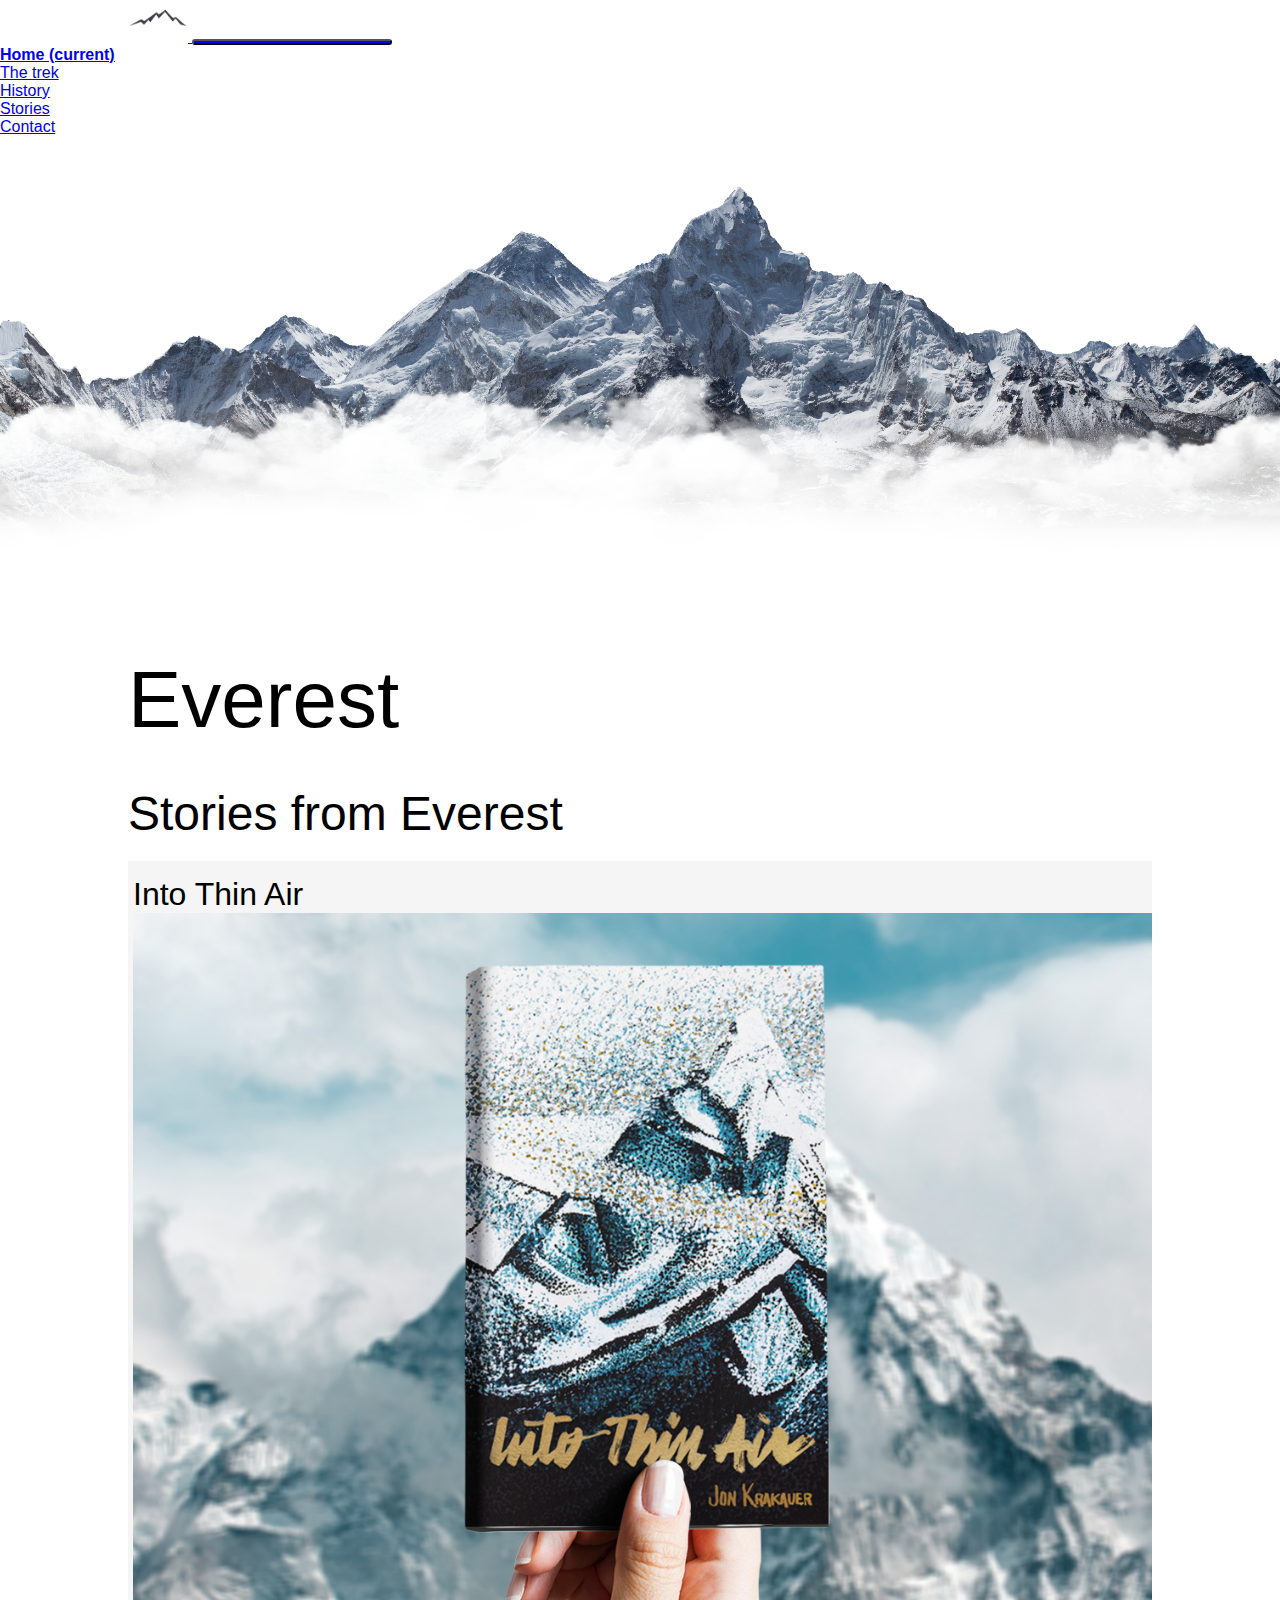
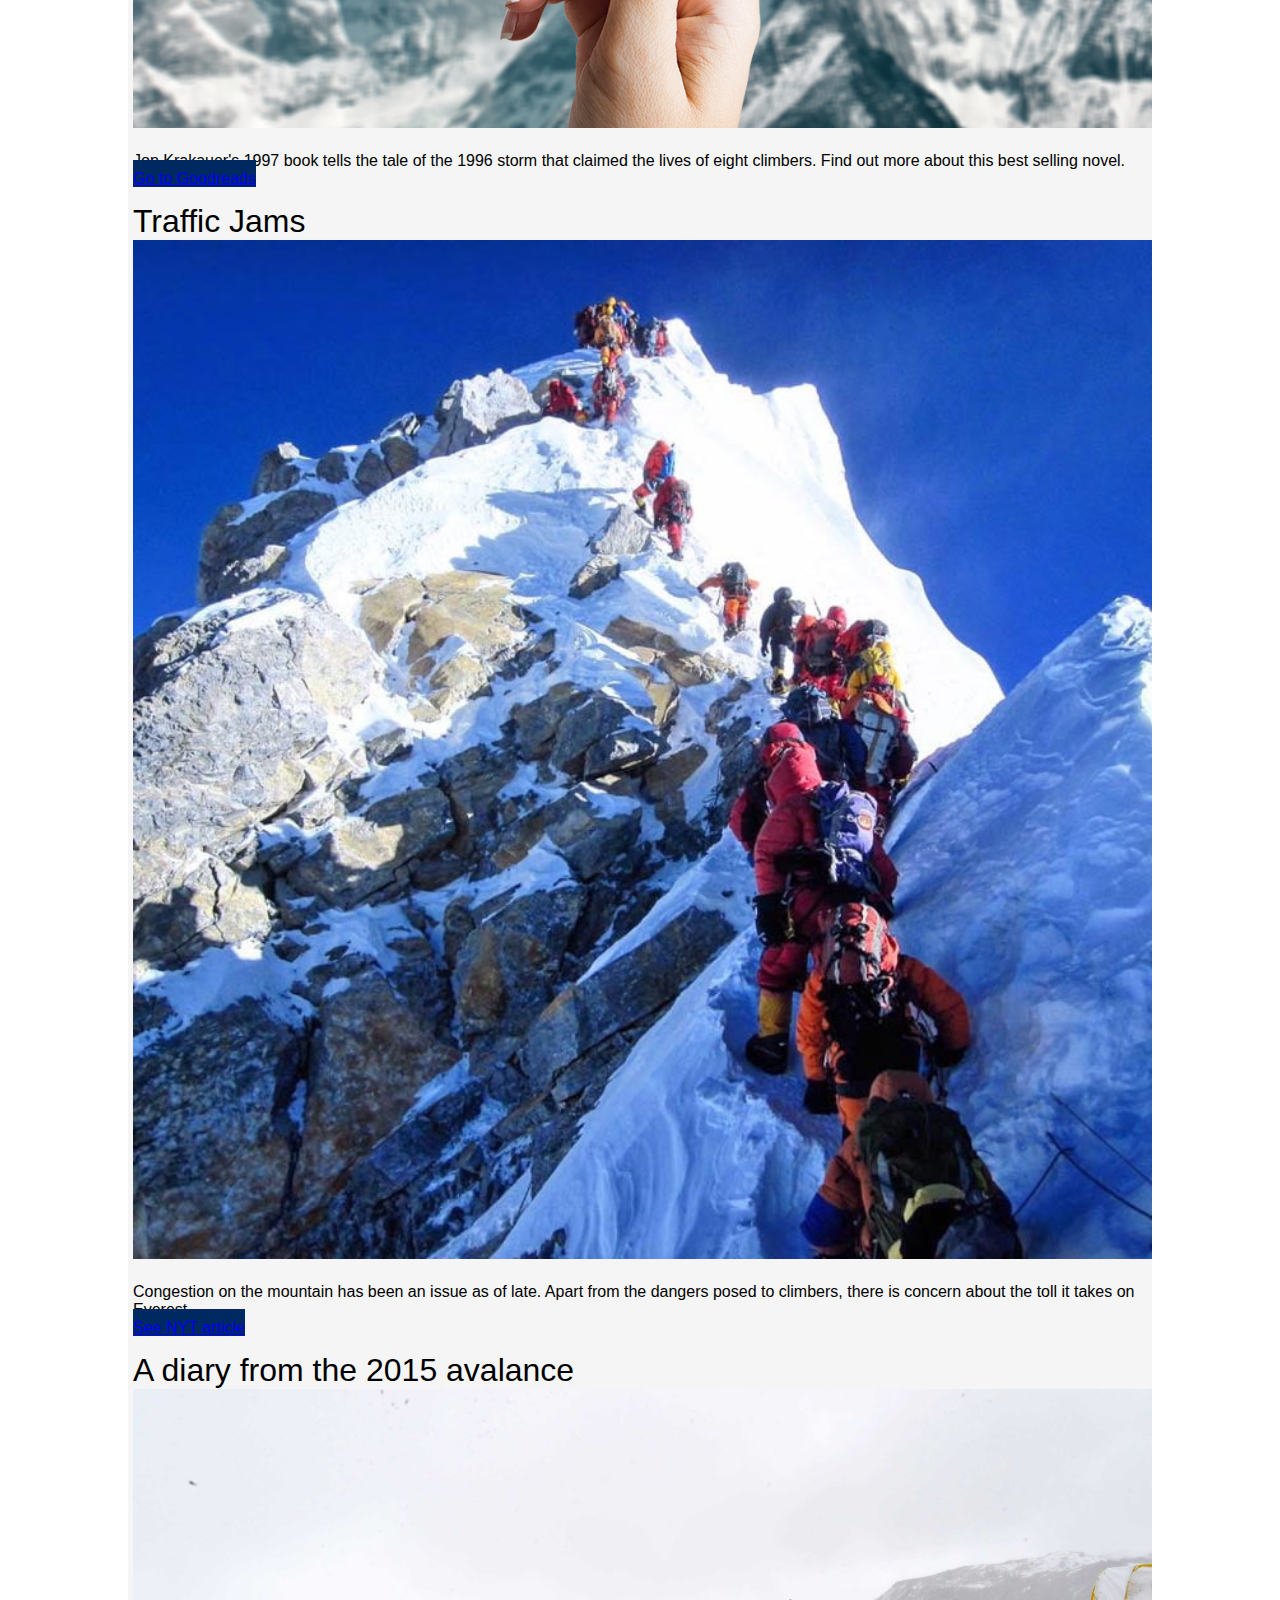
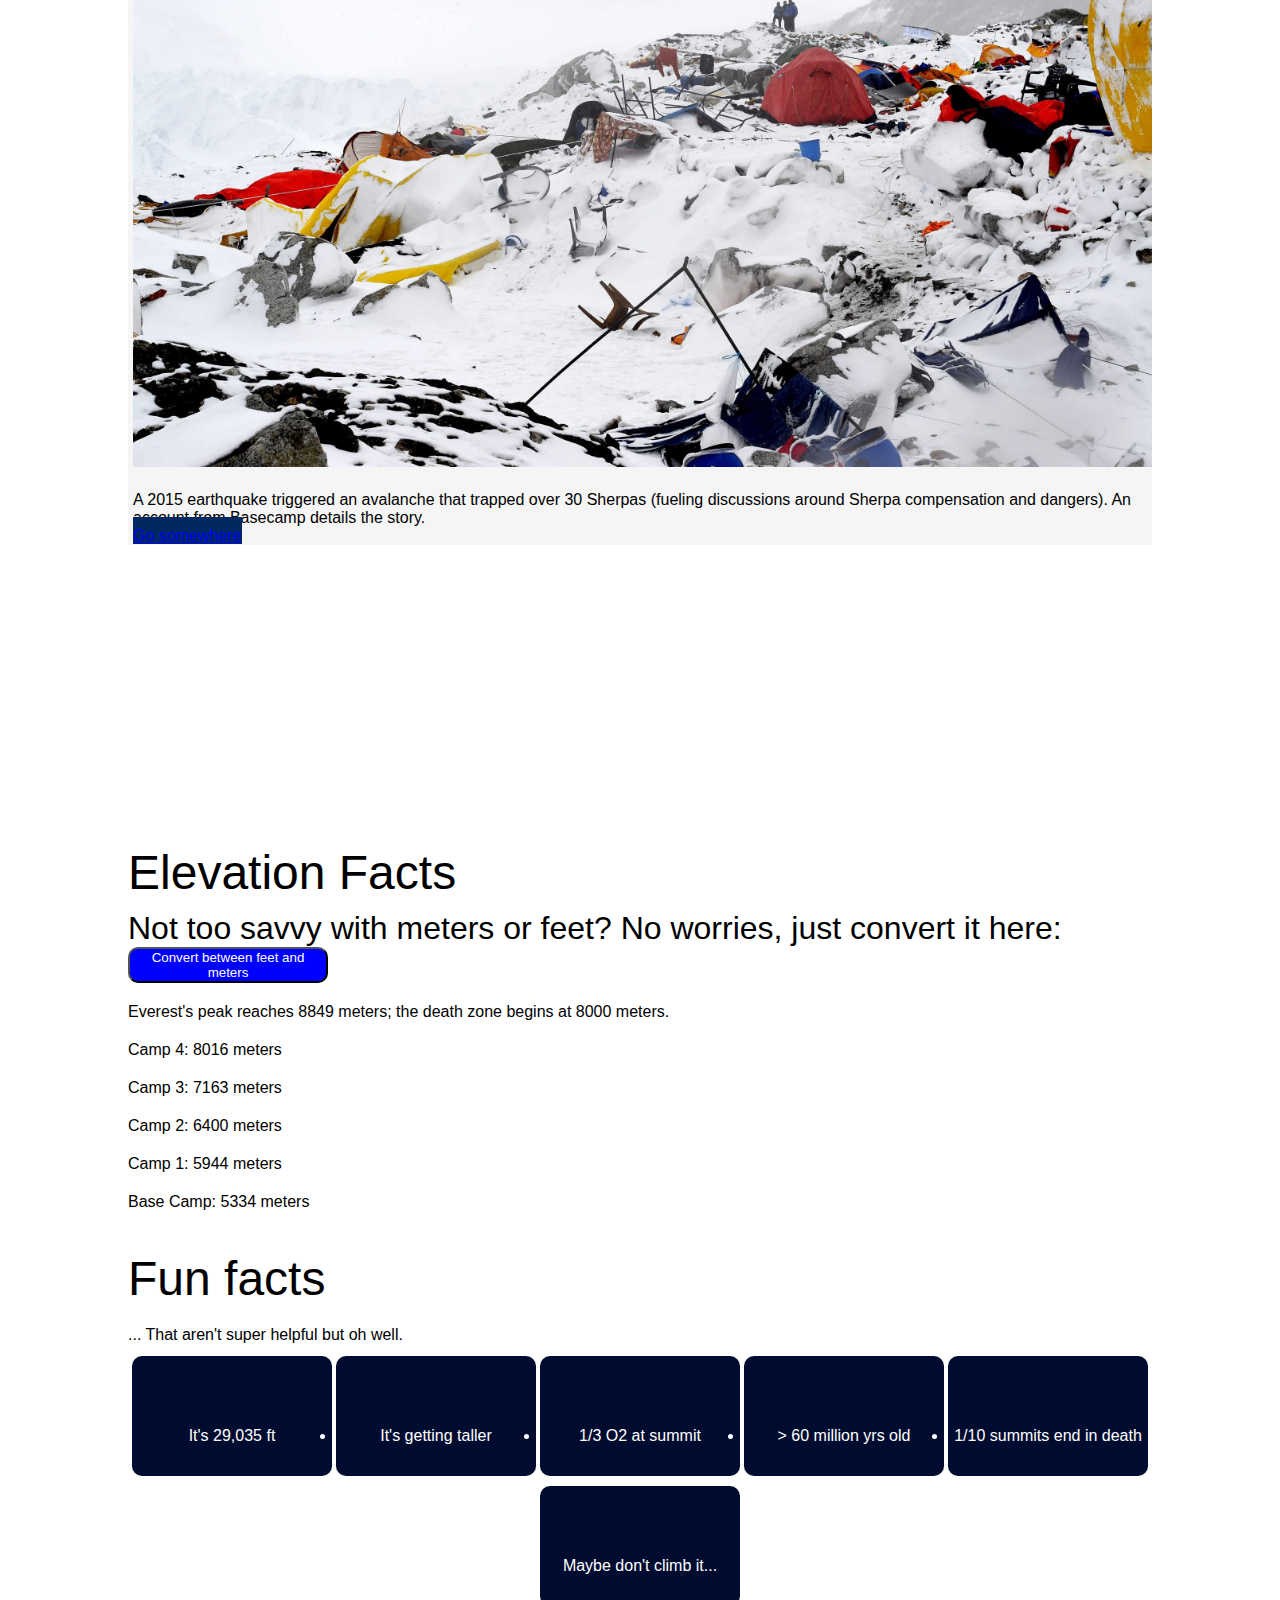
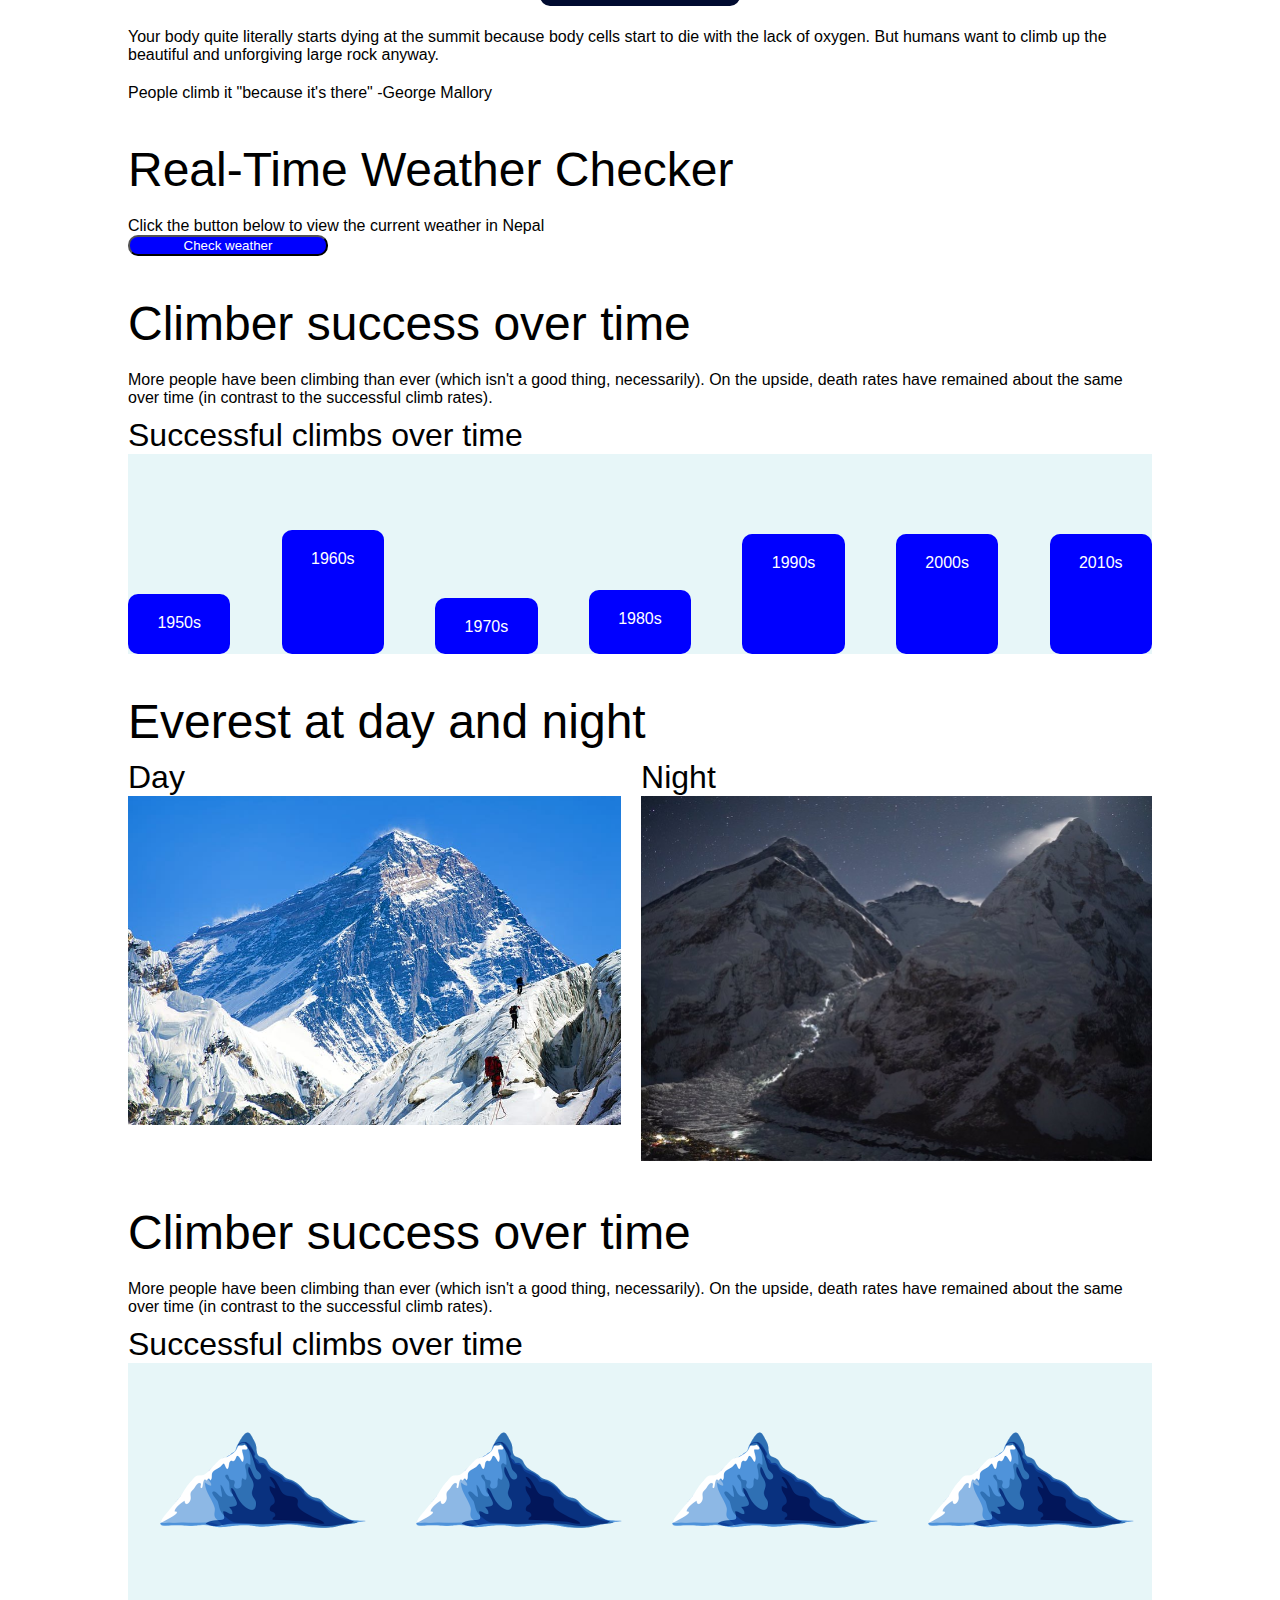
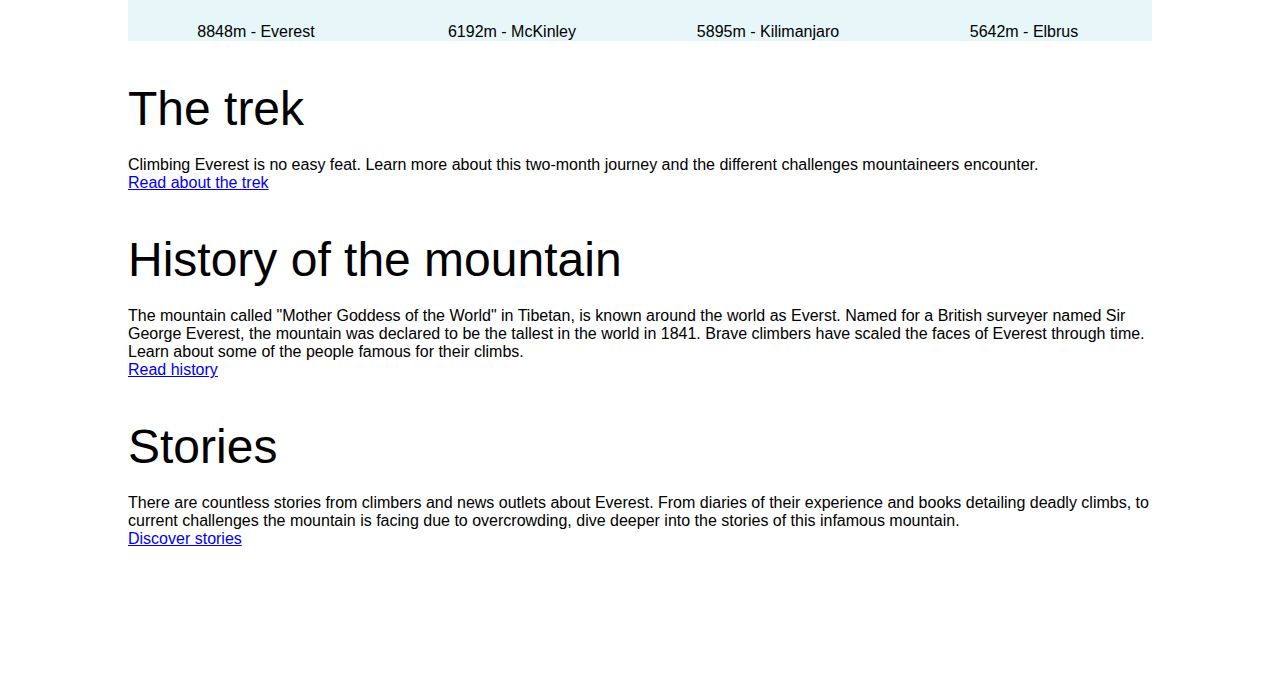
==== index.html @ 98d4ebed "grid and flex updates" ====
<!DOCTYPE html>
<html lang="en">

<head>
  <meta charset="UTF-8">
  <meta name="viewport" content="width=device-width, initial-scale=1.0">
  <link rel="icon" href="images/favicon.ico">
  <link href="https://cdn.jsdelivr.net/npm/bootstrap@5.0.0-beta2/dist/css/bootstrap.min.css" rel="stylesheet"
    integrity="sha384-BmbxuPwQa2lc/FVzBcNJ7UAyJxM6wuqIj61tLrc4wSX0szH/Ev+nYRRuWlolflfl" crossorigin="anonymous">
  <link rel="stylesheet" href="css/html5reset.css">
  <link rel="stylesheet" href="css/style.css">
  <title>Home</title>
  <!-- Global site tag (gtag.js) - Google Analytics -->
  <script async src="https://www.googletagmanager.com/gtag/js?id=G-NM94FKYGM7"></script>
  <script>
    window.dataLayer = window.dataLayer || [];
    function gtag() { dataLayer.push(arguments); }
    gtag('js', new Date());

    gtag('config', 'G-NM94FKYGM7');
  </script>
</head>

<body>
  <!-- I watched a video on using bootstrap and followed along. https://www.youtube.com/watch?v=yalxT0PEx8c -->
  <a class="skip" href="#main">Skip to Main Content</a>
  <header>
    <nav class="navbar navbar-expand-lg navbar-light bg-light">
      <a class="navbar-brand" href="index.html"> <img src="images/everest_home_link.png" alt="mountain icon" style="width: 60px;" /> </a>
      <button class="navbar-toggler" type="button" data-toggle="collapse" data-target="#navbarNav"
        aria-controls="navbarNav" aria-expanded="false" aria-label="Toggle navigation">
        <span class="navbar-toggler-icon"></span>
      </button>
      <div class="collapse navbar-collapse" id="navbarNav">
        <ul class="navbar-nav">
          <li class="nav-item active">
            <a class="nav-link" href="index.html">Home <span class="sr-only"> (current)</span></a>
          </li>
          <li class="nav-item">
            <a class="nav-link" href="trek.html">The trek</a>
          </li>
          <li class="nav-item">
            <a class="nav-link" href="history.html">History</a>
          </li>
          <li class="nav-item">
            <a class="nav-link" href="stories.html">Stories</a>
          </li>
          <li class="nav-item">
            <a class="nav-link" href="contact.html">Contact </a>
          </li>
          </li>
        </ul>
      </div>
    </nav>

    <div class="hero-wrap">
      <div class="hero">
        <div class="hero-text">
          <!-- <h1>All About Everest</h1> -->
        </div>
      </div>
    </div>
  </header>
  <main id="main">
    <h1>Everest</h1>
    <h2>Stories from Everest</h2>
    <div class="container">
      <div class="row row-cols-1 row-cols-md-2 row-cols-lg-3">
        <div class="col-sm-6">
          <div class="card">
            <div class="card-body">
              <h3 class="card-title">Into Thin Air</h3>
              <img src="images/into_thin_air.png" alt="Jon Krakauer's book held against a mountain background"
                style="width:100%; align-self: center;" />
              <p class="card-text">Jon Krakauer's 1997 book tells the tale of the 1996 storm that claimed the lives of
                eight climbers. Find out more about this best selling novel.</p>
              <a href="https://www.goodreads.com/book/show/1898.Into_Thin_Air" target="_blank"
                class="btn btn-primary">Go to Goodreads</a>
            </div>
          </div>
        </div>
        <div class="col-sm-6">
          <div class="card">
            <div class="card-body">
              <h3 class="card-title">Traffic Jams</h3>
              <img src="images/everest_traffic_jam_img.jpg" alt="a traffic jam on the summit"
                style="width:100%; align-self: center;" />
              <p class="card-text">Congestion on the mountain has been an issue as of late. Apart from the dangers posed
                to climbers, there is concern about the toll it takes on Everest.</p>
              <a href="https://www.nytimes.com/2019/09/18/sports/everest-traffic-jam-photo.html" target="_blank"
                class="btn btn-primary">See NYT article</a>
            </div>
          </div>
        </div>
        <div class="col-sm-6">
          <div class="card">
            <div class="card-body">
              <h3 class="card-title">A diary from the 2015 avalance</h3>
              <img src="images/everest-avalanche-earthquake-02.jpg" alt ="image of basecamp after the 2015 avalance" style="width: 100%; align-self: center;" />
              <p class="card-text">A 2015 earthquake triggered an avalanche that trapped over 30 Sherpas (fueling
                discussions around Sherpa compensation and dangers). An account from Basecamp details the story.</p>
              <a href="https://www.nationalgeographic.com/adventure/article/150428-everest-earthquake-base-camp-nepal-himalaya-climbing-sherpa"
                target="_blank" class="btn btn-primary">Go somewhere</a>
            </div>
          </div>
        </div>
      </div>
    </div>
    </div>
    <!-- This is where the flipcard will go -->
    <!-- figure out where to add toggle  -->
    <div id="infoContainer-facts">
      <h2>Elevation Facts</h2>
        <h3>Not too savvy with meters or feet? No worries, just convert it here: </h3>
      <button id="conversion" input type="submit" value="Submit" class="button">Convert between feet and
        meters</span>
      </button>
      <p>Everest's peak reaches <span id="elevation">8849</span> <span id="metric">meters</span>; the death zone begins
        at <span id="elevation">8000</span> <span id="metric">meters</span>.</p>
      <p>Camp 4: <span id="elevation">8016</span> <span id="metric">meters</span></p>
      <p>Camp 3: <span id="elevation">7163</span> <span id="metric">meters</span></p>
      <p>Camp 2: <span id="elevation">6400</span> <span id="metric">meters</span></p>
      <p>Camp 1: <span id="elevation">5944</span> <span id="metric">meters</span></p>
      <p>Base Camp: <span id="elevation">5334</span> <span id="metric">meters</span></p>
    </div>
    <div id="quick-facts">
      <h2>Fun facts</h2>
      <p>... That aren't super helpful but oh well.</p>
      <ul class="flex-container">
        <li class="flex-item-infos">It's 29,035 ft</li>
        <li class="flex-item-infos">It's getting taller</li>
        <li class="flex-item-infos">1/3 O2 at summit</li>
        <li class="flex-item-infos">> 60 million yrs old</li>
        <li class="flex-item-infos">1/10 summits end in death</li>
        <li class="flex-item-infos">Maybe don't climb it...</li>
      </ul>
      <p>Your body quite literally starts dying at the summit because body cells start to die with the lack of oxygen. But humans want to climb up the beautiful and unforgiving large rock anyway.</p>
      <p>People climb it "because it's there" -George Mallory </p>
    </div>
    <div id="infoContainer">
      <h2>Real-Time Weather Checker</h2>
      <p>Click the button below to view the current weather in Nepal</p>
      <div class="input">
        <button id="weather" input type="submit" value="Submit" class="button">Check weather</button>
      </div>

      <div class="display">
        <p class="desc"></p>
        <p class="temp"></p>

      </div>
      <script src="app.js">
      </script>
    </div>
    <div id="infoContainer">
      <h2>Climber success over time</h2>
      <p>More people have been climbing than ever (which isn't a good thing, necessarily). On the upside, death rates
        have remained about the same over time (in contrast to the successful climb rates).</p>
      <h3>Successful climbs over time</h3>
      <div class="graph-container">
        <div class="item-1">
          <p>1950s</p>
        </div>
        <div class="item-2">
          <p>1960s</p>
        </div>
        <div class="item-3">
          <p>1970s</p>
        </div>
        <div class="item-4">
          <p>1980s</p>
        </div>
        <div class="item-5">
          <p>1990s</p>
        </div>
        <div class="item-5">
          <p>2000s</p>
        </div>
        <div class="item-5">
          <p>2010s</p>
        </div>
      </div>
    </div>
    <h2>Everest at day and night</h2>
    <div class="day-night-grid-container">
      <div class="day-image">
        <h3>Day</h3>
        <img src="images/everest-at-day.jpg" alt="mount everest during the day"> </div>
        <div class="night-image">
          <h3>Night</h3>
          <img src="images/everest_at_night.jpg" alt="mount everest at night"> </div>
    </div>
    <div id="infoContainer">
      <h2>Climber success over time</h2>
      <p>More people have been climbing than ever (which isn't a good thing, necessarily). On the upside, death rates
        have remained about the same over time (in contrast to the successful climb rates).</p>
      <h3>Successful climbs over time</h3>
      <div class="graph-container-mountains">
        <div class="everest">
          <img id="everest-height" src="images/mountain-comparison.png" alt="everest comparison image">
          <p>8848m - Everest</p>
        </div>
        <div class="mcKinley">
          <img id="mcKinley-height" src="images/mountain-comparison.png" alt="mcKinley comparison image">
          <p>6192m - McKinley</p>
        </div>
        <div class="kilimanjaro">
          <img id="kilimanjaro-height" src="images/mountain-comparison.png" alt="kilimanjaro comparison image">
          <p>5895m - Kilimanjaro</p>
        </div>
        <div class="elbrus">
          <img id="elbrus-height" src="images/mountain-comparison.png" alt="elbrus comparison image">
          <p>5642m - Elbrus</p>
        </div>
      </div>
    </div>
    <div id="infoContainer">
      <h2>The trek</h2>
      <p>Climbing Everest is no easy feat. Learn more about this two-month journey and the different challenges
        mountaineers encounter. </p>
      <a href="trek.html" class="btn btn-dark btn-lg active" role="button" aria-pressed="true">Read about the trek</a>
      <h2>History of the mountain</h2>
      <p>The mountain called "Mother Goddess of the World" in Tibetan, is known around the world as Everst. Named for a
        British surveyer named Sir George Everest, the mountain was declared to be the tallest in the world in 1841.
        Brave climbers have scaled the faces of Everest through time. Learn about some of the people famous for their
        climbs.</p>
      <a href="history.html" class="btn btn-dark btn-lg active" role="button" aria-pressed="true">Read history</a>
      <h2>Stories</h2>
      <p>There are countless stories from climbers and news outlets about Everest. From diaries of their experience and
        books detailing deadly climbs, to current challenges the mountain is facing due to overcrowding, dive deeper
        into the stories of this infamous mountain.</p>
      <a href="stories.html" class="btn btn-dark btn-lg active" role="button" aria-pressed="true">Discover stories</a>
    </div>
  </main>
  <footer class="navbar static-bottom navbar-dark bg-dark">
    <p>Kelci Henson-Forslund 539 &copy; 2020</p>
  </footer>
  <script src="https://code.jquery.com/jquery-3.2.1.slim.min.js"
    integrity="sha384-KJ3o2DKtIkvYIK3UENzmM7KCkRr/rE9/Qpg6aAZGJwFDMVNA/GpGFF93hXpG5KkN"
    crossorigin="anonymous"></script>
  <script src="https://cdnjs.cloudflare.com/ajax/libs/popper.js/1.12.9/umd/popper.min.js"
    integrity="sha384-ApNbgh9B+Y1QKtv3Rn7W3mgPxhU9K/ScQsAP7hUibX39j7fakFPskvXusvfa0b4Q"
    crossorigin="anonymous"></script>
  <script src="https://maxcdn.bootstrapcdn.com/bootstrap/4.0.0/js/bootstrap.min.js"
    integrity="sha384-JZR6Spejh4U02d8jOt6vLEHfe/JQGiRRSQQxSfFWpi1MquVdAyjUar5+76PVCmYl"
    crossorigin="anonymous"></script>
</body>

</html>
---- css/style.css ----
* {
    box-sizing: border-box;
}
html, body {
    font-family: sans-serif;
}
html {
    scroll-behavior: smooth;
}

.display {
    text-align: center;
}

img {
    max-width: 100%;
}

.day-night-grid-container {
    display: grid;
    grid-template-columns: 1fr 1fr;
    grid-gap: 10px;
  }

  .day-image {
    grid-column: 1/2;

}

.night-image {
    grid-column: 2/3;

}

iframe {
    margin-top: 30px;
}

#infoContainer-facts {
    margin-top: 300px;
}

#infoContainerSm-facts {
    margin-top: 300px;
}
.skip {
    left: 50%;
    position: absolute;
    transform: translateY(-110%);
}

.container{
    margin-top: 20px;
}

.skip:focus {
    transform: translateY(0%);
}

body {
    margin: 0;
    font-family: "Nunito," Roboto;
    font-size: 1rem;
    line-height: normal;
    text-align: left;
}
/* .hero-wrap{
    background-color: #000;
} */
nav .active{
    text-decoration: underline;
    font-weight: bold;
    color: black;
}


.flex-container {
    display: flex;
    justify-content: space-around;
    flex-flow: row wrap;
    padding: 2px;
    margin: 0px;
  }
  
  .flex-item-infos {
    background: #000B30;
    padding: 5px;
    width: 200px;
    height: 120px;
    margin-top: 10px;
    line-height: 150px;
    color: white;
    border-radius: 10px;
    font-size: 1em;
    text-align: center;
  }

.navbar-brand{
    margin-left: 10%;
}

.navbar p, footer p  {
    margin-left: 10%;
}
.container-fluid {
    margin-left: 10%;
}

.hero {
    background-image: 
        /* linear-gradient(rgba(0, 0, 0, 0.5), rgba(0, 0, 0, 0.5)), */
        url("../images/everest_png_background.png");   /* Photo credit: Theodor Lundqvist */
    height: 400px;
    background-position: center;
    background-repeat: no-repeat;
    background-size: cover;
    position: relative;
    /* opacity: 0.6; */
    /* filter: grayscale(1); */
    filter: contrast(1);
    margin-top: 50px;
    margin-bottom: -60px;
}

.heroTrek {
    background-image: 
        /* linear-gradient(rgba(0, 0, 0, 0.5), rgba(0, 0, 0, 0.5)), */
        url("../images/everest_trek_page.jpg");   /* Photo credit: Theodor Lundqvist */
    height: 400px;
    background-position: center;
    background-repeat: no-repeat;
    background-size: cover;
    position: relative;
    /* opacity: 0.6; */
    /* filter: grayscale(1); */
    filter: contrast(1);
    margin-top: 0px;
    margin-bottom: -60px;
}
.heroHistory {
    background-image: 
        /* linear-gradient(rgba(0, 0, 0, 0.5), rgba(0, 0, 0, 0.5)), */
        url("../images/hero_timeline.jpg");   
    height: 500px;
    background-attachment: fixed;
    background-position: center;
    background-repeat: no-repeat;
    background-size: cover;
    /* opacity: 0.6; */
    /* filter: grayscale(1); */
    filter: contrast(1);
    margin-top: 0px;
    margin-bottom: -60px;
}

.heroContact {
    background-image: 
        /* linear-gradient(rgba(0, 0, 0, 0.5), rgba(0, 0, 0, 0.5)), */
        url("../images/contact_page_everest.jpg");   
    height: 300px;
    background-position: center;
    background-repeat: no-repeat;
    background-size: cover;
    position: relative;
    /* opacity: 0.6; */
    /* filter: grayscale(1); */
    filter: contrast(1);
    margin-top: 50px;
    margin-bottom: -60px;
}

.heroStories {
    background-image: 
        /* linear-gradient(rgba(0, 0, 0, 0.5), rgba(0, 0, 0, 0.5)), */
        url("../images/traffic_jam.jpg");   
    height: 400px;
    background-position: center;
    background-repeat: no-repeat;
    background-size: cover;
    position: relative;
    /* opacity: 0.6; */
    /* filter: grayscale(1); */
    filter: contrast(1);
    margin-top: 0px;
    margin-bottom: -60px;
}
.column img {
    width: 200px;
    height: 200px;
}
.btn-primary{
    background-color: #002962;
    margin-top: 20px;
    padding-top: 10px;
}
.btn {
    margin-top: 30px;
}

p {
    margin-top: 20px;
}

.hero-text {
    justify-self: left;
    top: 70%;
    color: black;
}
.hero h1 {
    font-size: 5rem;
    opacity: 1.0;
    /* text-shadow: 2px 2px #000; */
}

h1{
    font-size: 5em;
    font-weight: 300;
    margin-bottom: 30px;
}

h2{
    font-size: 3em;
    font-weight:300;
    margin-top: 40px;

}

h3 {
    font-size: 2em;
    font-weight: 150;
    margin-top: 10px;
}

.graph-container h3 {
    margin-top: 60px;
}

.card {
    background-color: whitesmoke;
    padding-left: 5px;
    padding-top: 5px;
}

main {
    margin: 10%;
}
footer {
    position: fixed;
    color: white;
    margin-top: 30px;
}
/* 
.row {
    display: flex;
    flex-wrap: wrap;
    padding: 10px;
}


.column {
    flex: 20%;
    max-width: 25%;
} */

.column img {
    vertical-align: auto;
    width:100%;
}


.timeline:before {
    content: '';
    position:absolute;
    height:100%;
    left:50%;
    width:2px;
    top:100px;
    background:grey;
    z-index:1;
  }
 
.timeline:before {
    content: '';
    position:absolute;
    height:100%;
    left:50%;
    width:2px;
    top:100px;
    background:grey;
    z-index:1;
  }
  .timeline{
    position:relative;
    margin: 50px auto;
    width:1000px;
    padding:50px 0;
  }
  
  .timeline-img{
    width:400px;
}
  .timeline ul li{
    list-style:none;
    box-sizing:border-box; 
    line-height:normal;
    position:relative;
    width:50%;
    padding: 40px 70px;
  }
  
  .timeline ul li .timeline-item h2{
    color:black;
  }
  
  .timeline{
    width:100%;
  }
  .timeline:before{
    left:10px;
  }
  .timeline ul li:nth-child(odd),
  .timeline ul li:nth-child(even){
    width:100%;
    text-align:left;
    padding-left:20px; 
  }

  form {
      display: grid;
      grid-template-rows: 1fr 1fr 1fr;
      margin-top: 50px;
  }

  input {
      padding:10px;
      border: 2px solid grey;
      border-radius: 10px;

  }
  label {
      font-size: 30px;
  }
  button {
    border-radius: 10px;
    background-color: blue;
    color: white;
  }

  button:hover {
    background-color: darkblue;
  }
  
.flipcard {
    display: none;
}

.parallax {
    background-image: url("../images/everest_img_1.jpg");
    background-repeat: no-repeat;
    background-attachment: fixed;
    height: 500px;
    background-size: cover;
    width: 100%;
}


/* different screen size whatnot is below */

@media screen and (min-width: 760px){

.timeline-item{
    width: 50%;
}
.timeline:before {
    content: '';
    position:absolute;
    height:100%;
    left:50%;
    width:2px;
    top:100px;
    background:grey;
    z-index:1;
  }
 
.timeline:before {
    content: '';
    position:absolute;
    height:100%;
    left:50%;
    width:2px;
    top:100px;
    background:grey;
    z-index:1;
  }

  .timeline{
    position:relative;
    margin: 50px auto;
    padding:50px 0;
  }

  .day-night-grid-container {
    display: grid;
    grid-template-columns: auto ;
    grid-gap: 20px;
  }

  .day-image {
      grid-column: 1/2
  }


  
  .timeline ul li{
    list-style:none;
    box-sizing:border-box; 
    line-height:normal;
    position:relative;
    width:50%;
    padding: 40px 70px;
  }
  
  .timeline ul li .timeline-item h2{
    color:black;
  }
  
  .timeline ul li:nth-child(odd){
    left: 0;
    text-align:left;
    clear:both; 
  }
  
  .timeline ul li:nth-child(even){
    left: 50%;
    text-align:left;
    clear:both;
  }


  .timeline-img {
      width:400px;
  }

      form {
        display: grid;
        grid-template-columns: 1fr 3fr 1fr;
        font-size: 20px;
        gap: 5px;
        /* grid-template-columns: 1fr auto; */
    }
    label {
        grid-column: 1/2;
    }

    input{
        grid-column: 2/3;
    }
    button {
        grid-column: 3/4;
        width: 200px;
    }

    .flipcard {
        display: none;
    }



.graph-container {
    display: flex;
    height: 200px;
    justify-content: space-between;
    align-items: flex-end;
    color: white;
    text-align: center;
    background-color: #e7f6f8;
}

.item, .item-1 , .item-3 , .item-2 , .item-4, .item-5 {
    background-color: blue;
    border-radius: 10px;
    width: 10%;
}

.graph-container-mountains {
    display: flex;
    /* height: 500px; */
    justify-content: space-between;
    align-items: flex-end;
    text-align: center;
    background-color: #e7f6f8;
}

/* .everest, .mcKinley, .kilimanjaro , .elbrus  {
    width: 200px;
} */

.everest p, .mcKinley p, .kilimanjaro p, .elbrus p {
    margin: 0px;
    color: black;
}

#everest-height {height: 22%;}
#mcKinley-height{height: 67%;}
#kilimanjaro-height{height: 66%;}
#elbrus-height{height: 65%;}


/* CLIMBS - multiplied by 2 becuase too small otherwise */
.item-1 {height: 30%;}
.item-2 {height: 62%;}
.item-3 {height: 28%;}
.item-4 {height: 32%;}
.item-5 {height: 60%;}
.item-6 {height: 90%;}
.item-7 {height: 130%;}


@media screen and (min-width: 800px) {
    .flip-card {
        background-color: transparent;
        width: 300px;
        height: 300px;
        perspective: 1000px;
      }
      
      .flip-card-inner {
        position: relative;
        width: 100%;
        height: 100%;
        text-align: center;
        transition: transform 0.8s;
        transform-style: preserve-3d;
        box-shadow: 0 10px 10px 0 rgba(0,0,0,0.2);
      }
      
      .flip-card:hover .flip-card-inner {
        transform: rotateY(180deg);
      }
       
      /* need active and need focus w/ n */
      .flip-card:hover .flip-card-inner,
      .flip-card:focus-within .flip-card-inner,
      .flip-card:active .flip-card-inner,
      .flip-card:focus .flip-card-inner  {
        transform: rotateY(180deg);
      }
    
      
      
      .flip-card-front, .flip-card-back {
        position: absolute;
        width: 100%;
        height: 100%;
        -webkit-backface-visibility: hidden;
        backface-visibility: hidden;
      }
      
      .flip-card-back {
        background-color: white;
        color: black;
        transform: rotateY(180deg);
      }
    #animation {
        width: 300px;
        height: 300px;
        background-repeat: no-repeat;
        background-image: url("../images/email_page.jpg");
        position: realative;
        animation-name: shape;
        animation-duration: 5s;
    }
    @keyframes shape {
        from {opacity:0;}
        to {opacity:1;}
    }
}

 
 /* animation testing ends here */
@media print {
    body {
        background-image: none;
    }
    .gallery {
        display: none;
    }
}

/* @media (max-width: 600px) {
    everything's responsive here between bootstrap and the flex items 
} */

@media (prefers-reduced-motion: reduce) {
    html {
        scroll-behavior: auto;
    }
    .flip-card:hover .flip-card-inner {
            display: none;
        }          
    .skip a{
        -webkit-transition: none; 
        transition: none;       
       }
      header{
        background-attachment: initial;
      }
    #animation {
        animation: none;
    }
    }
}
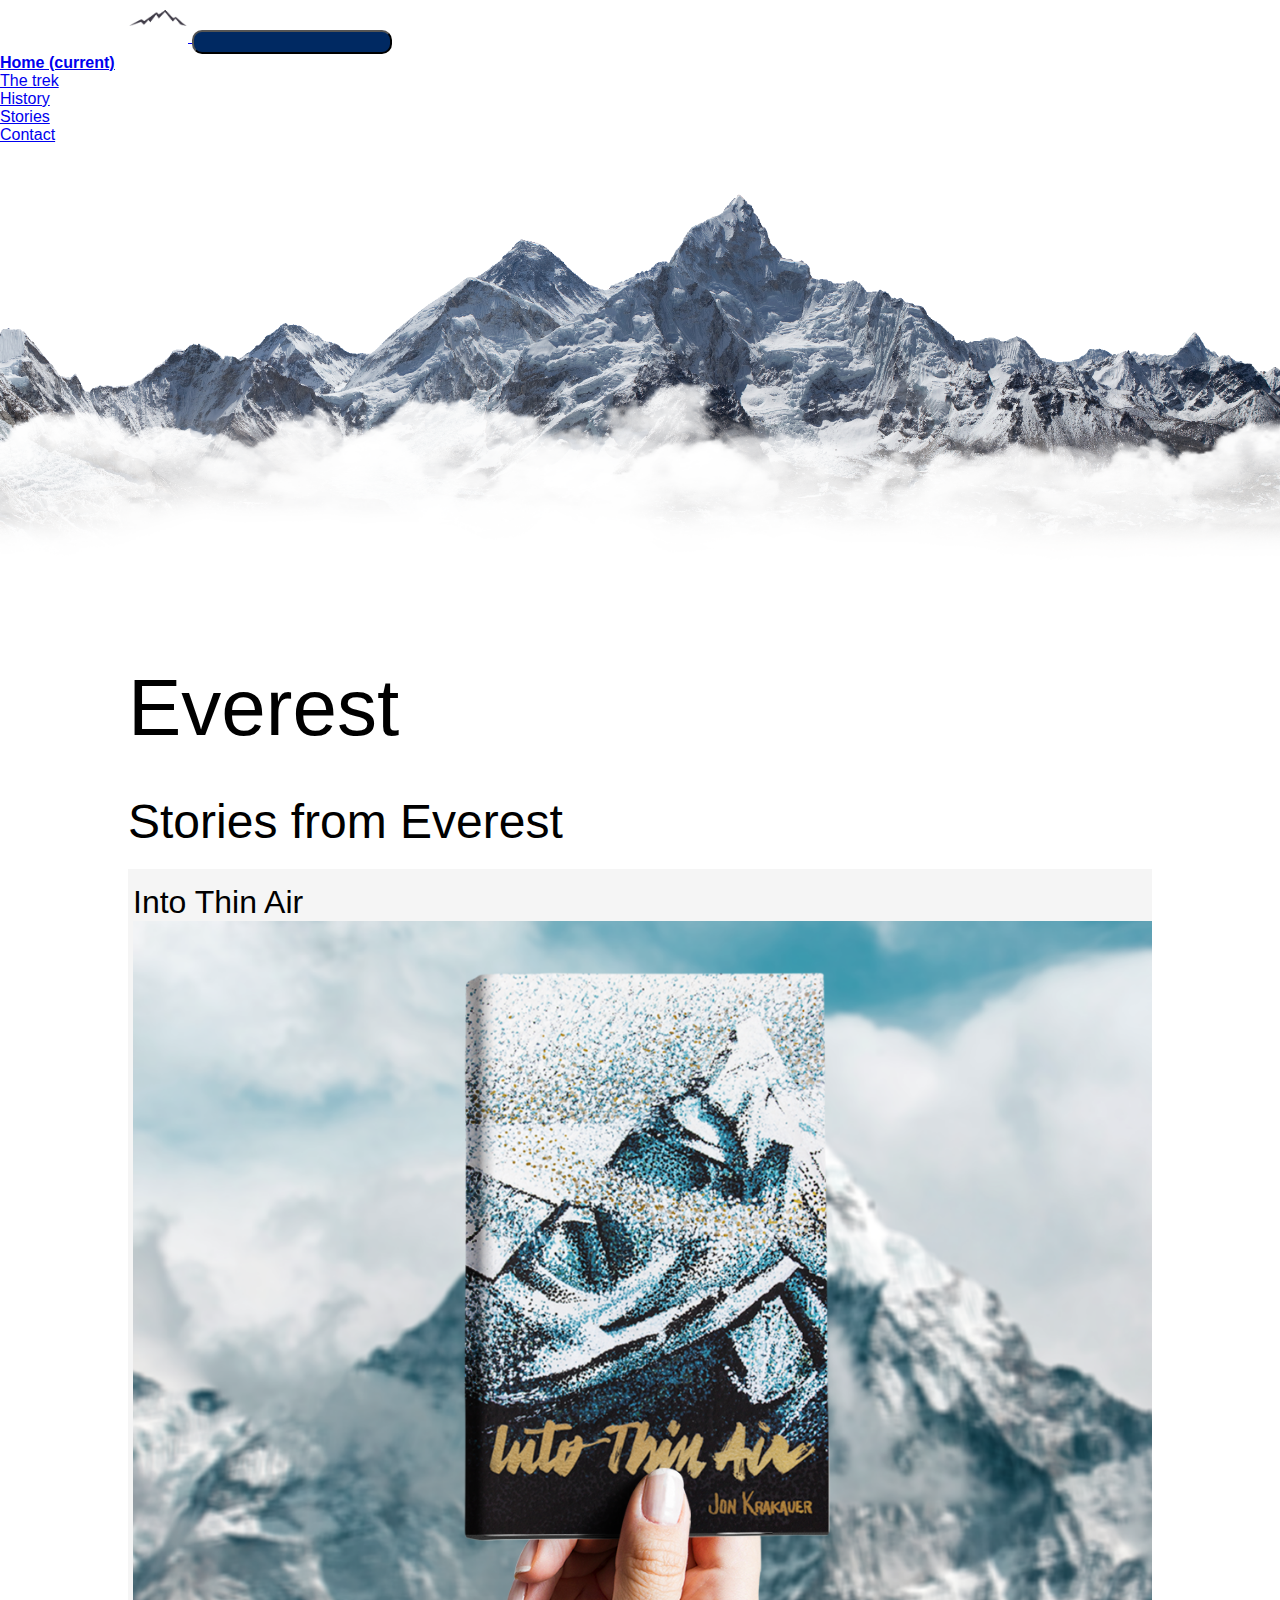
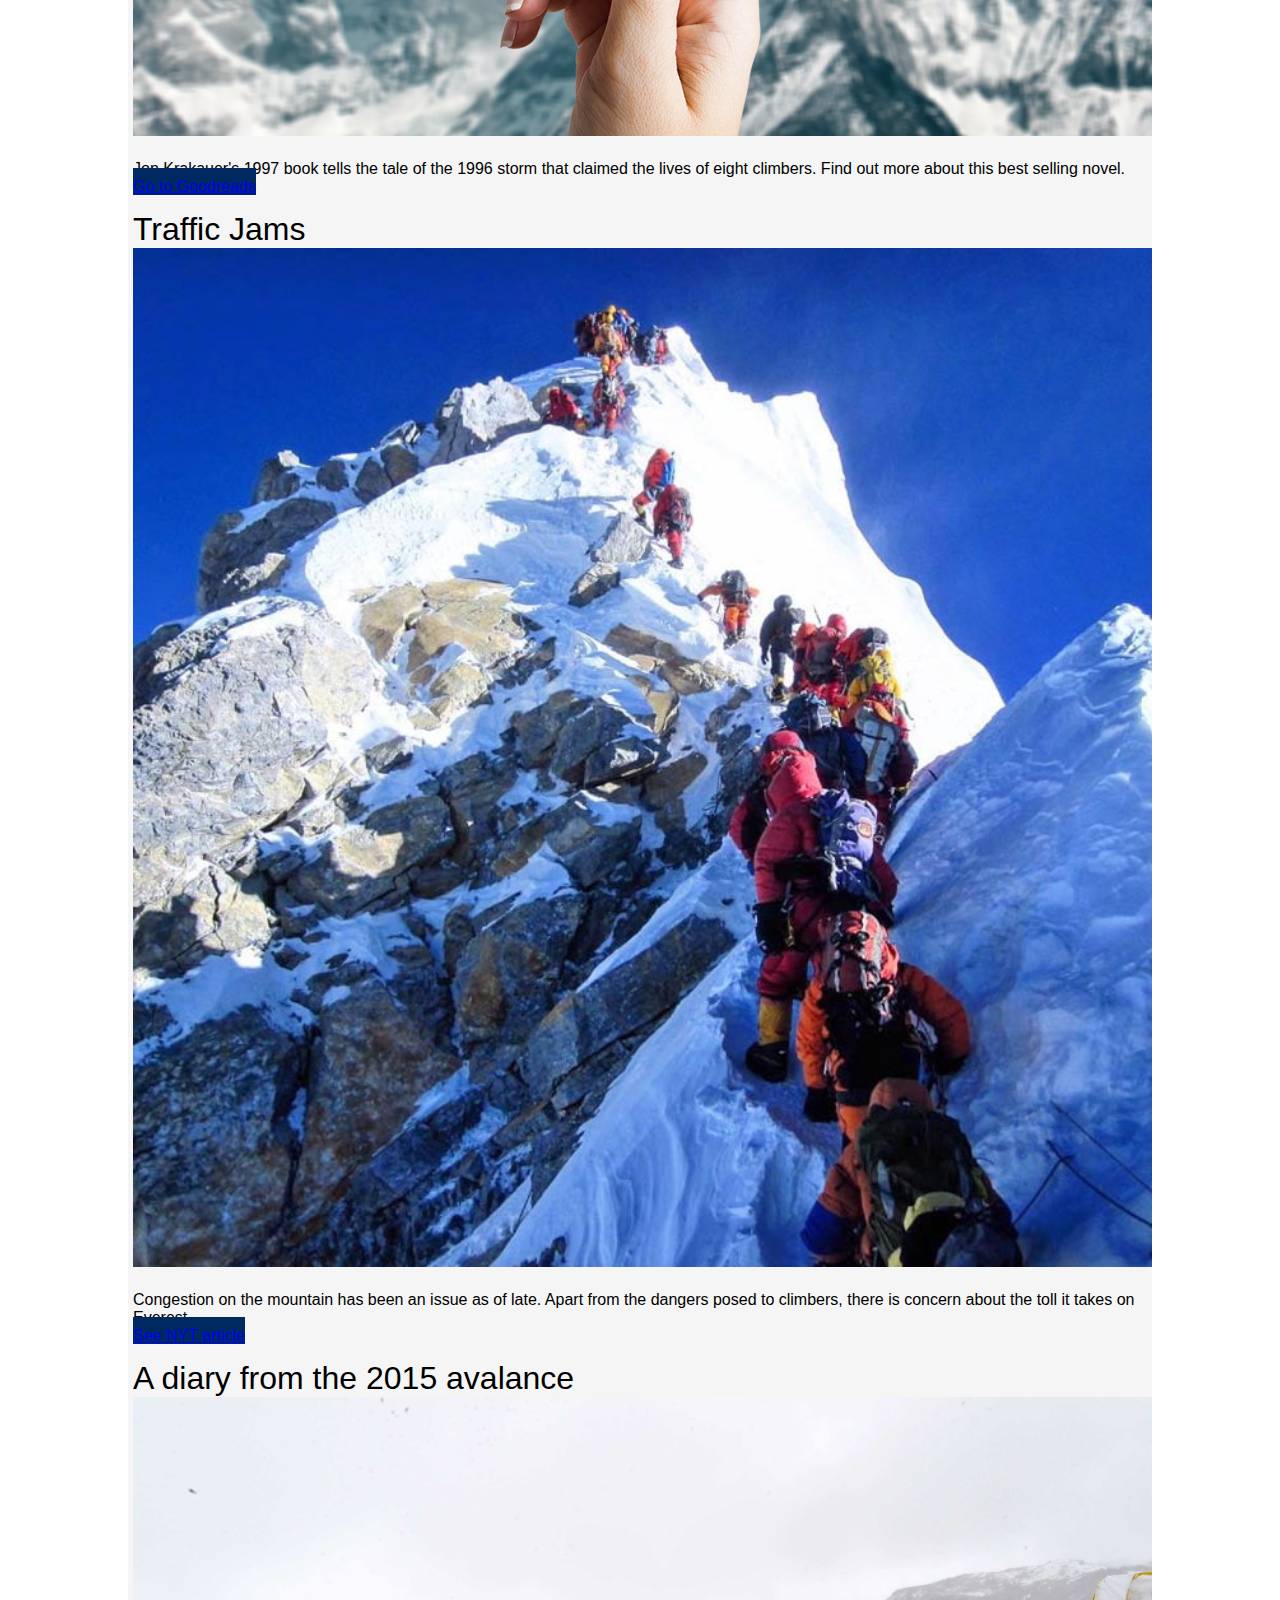
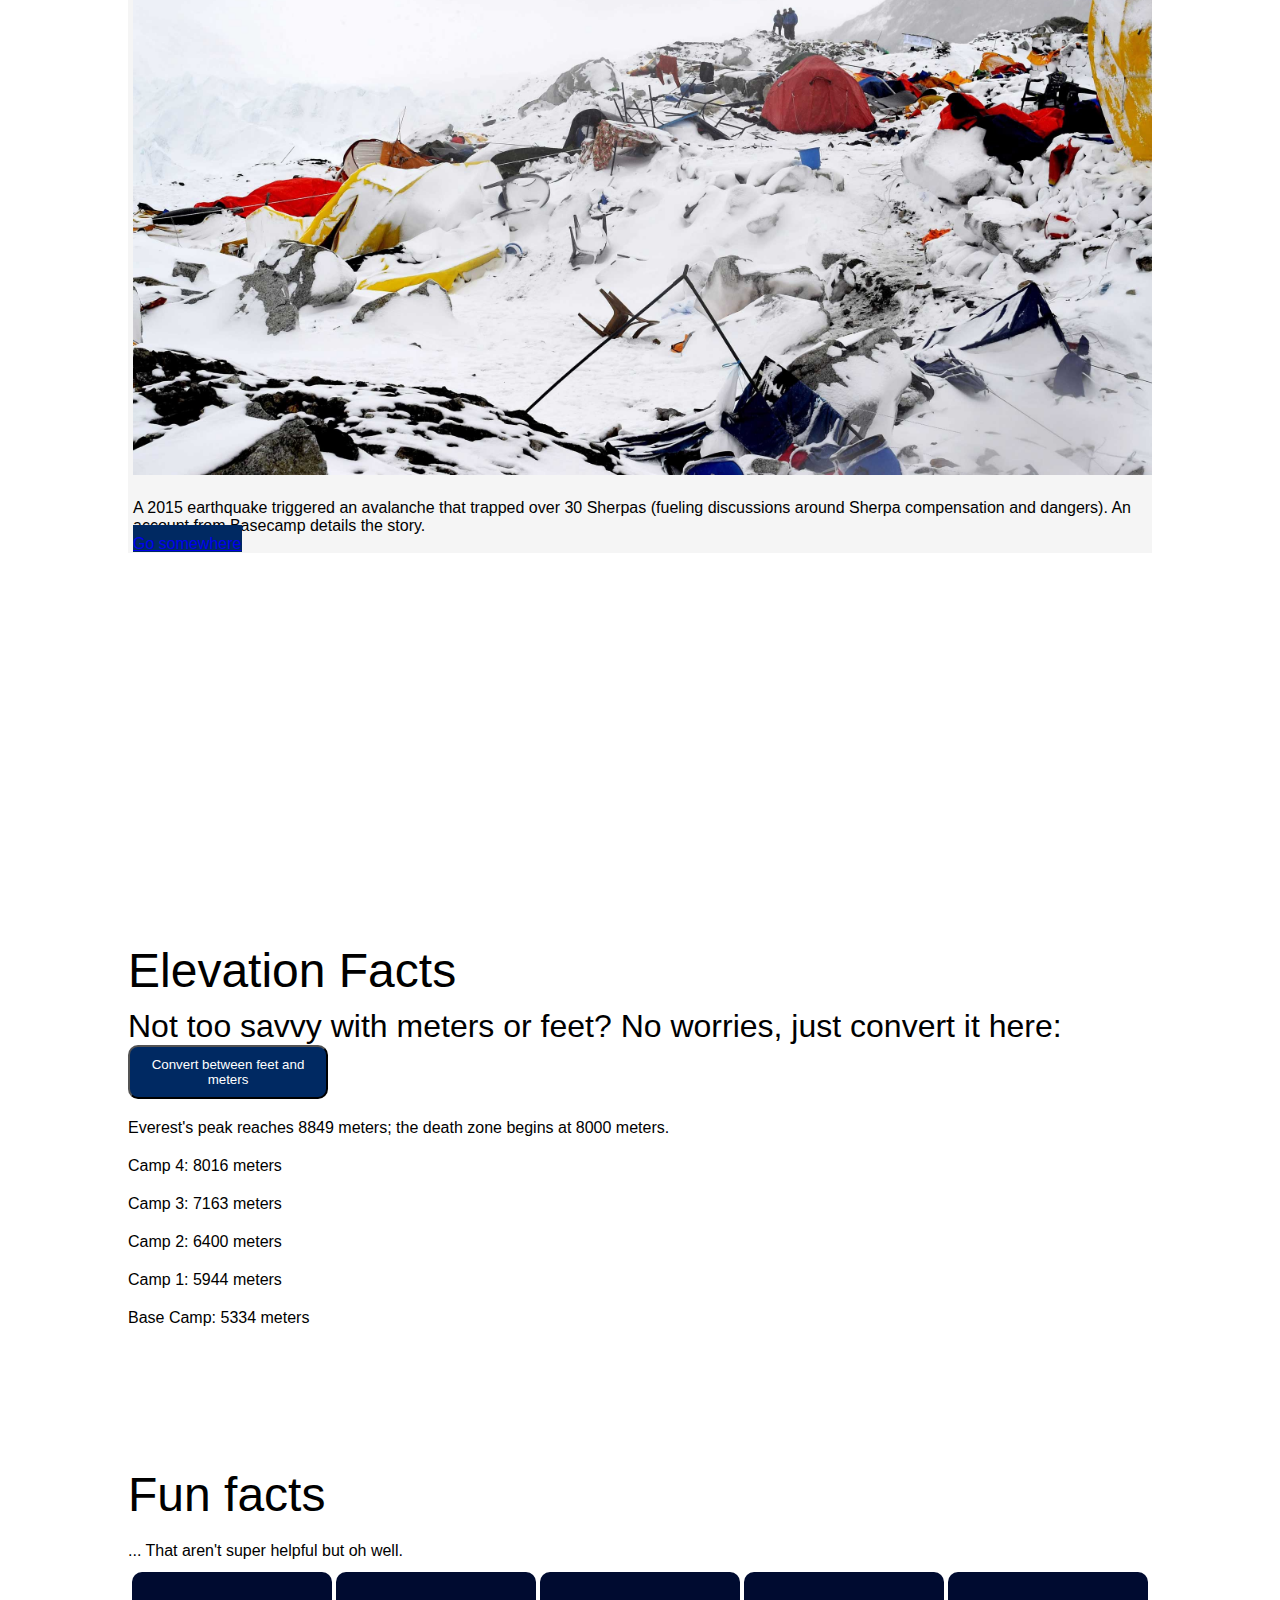
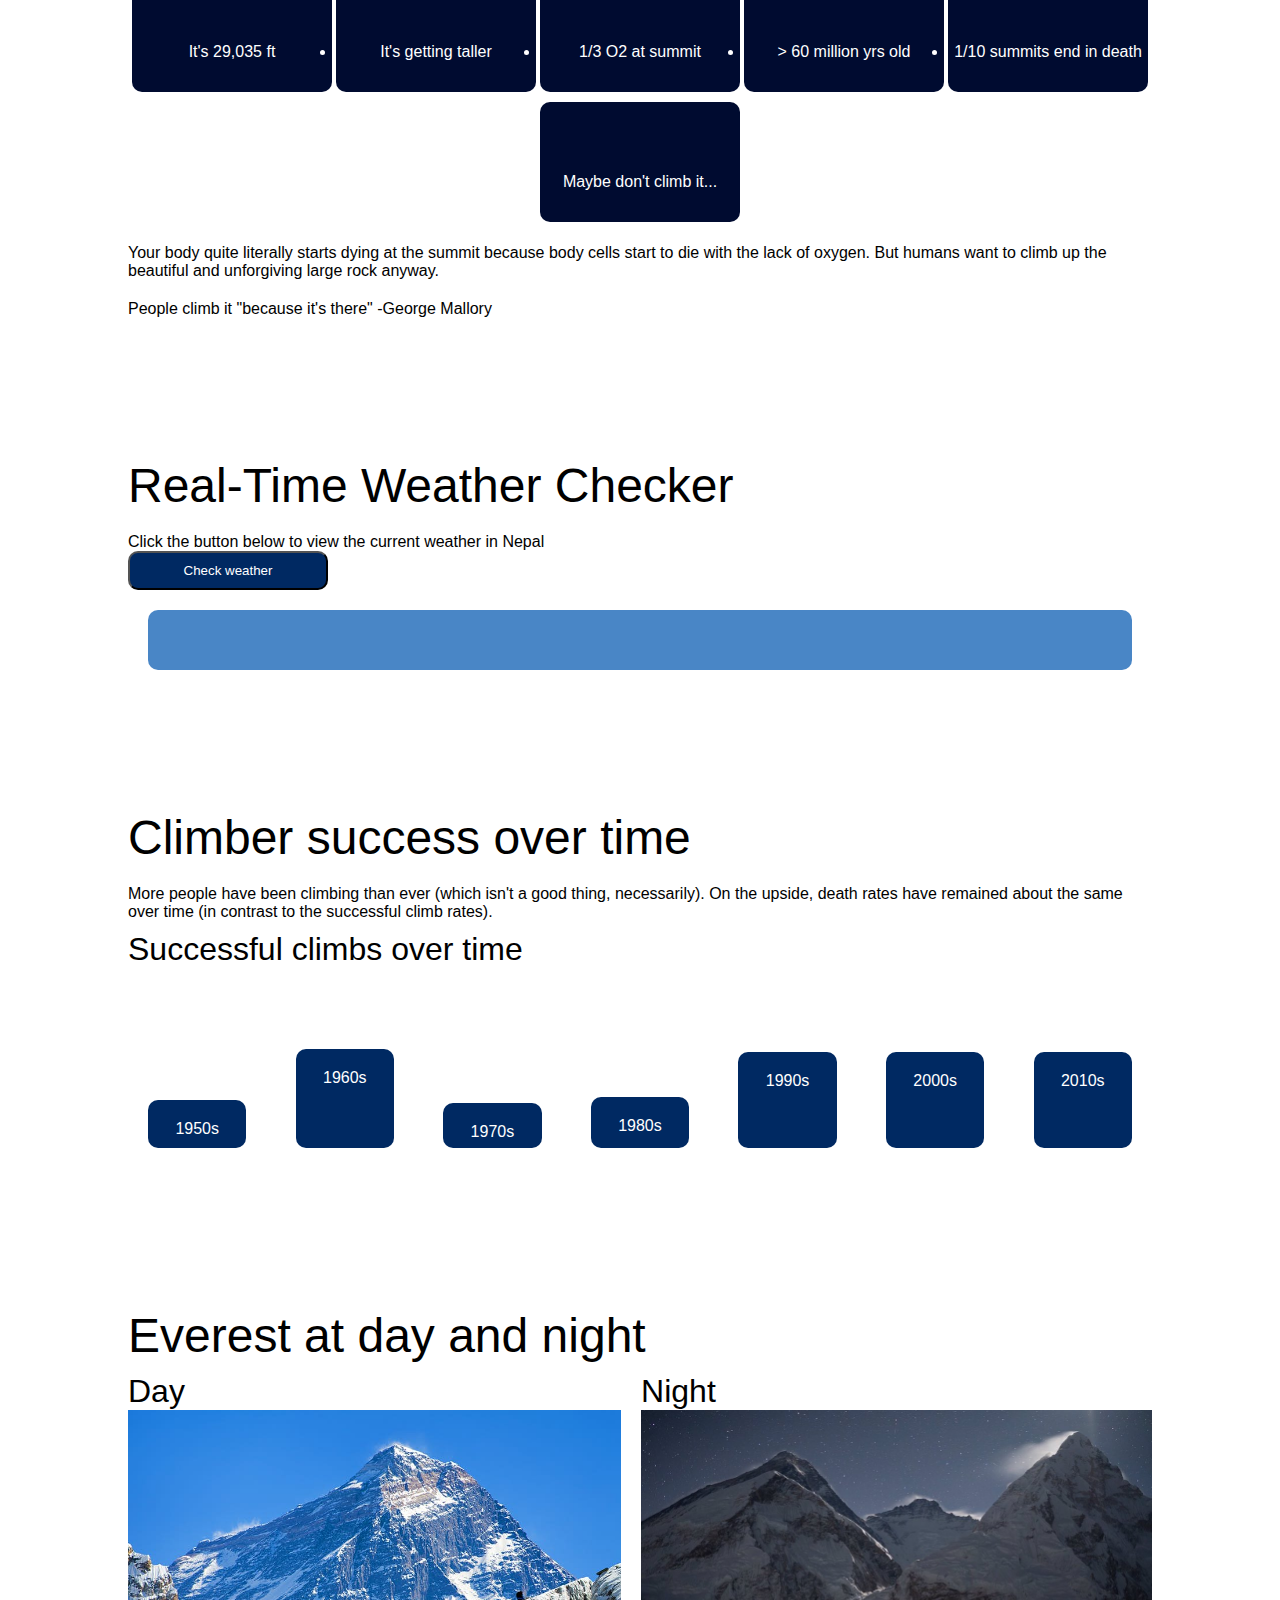
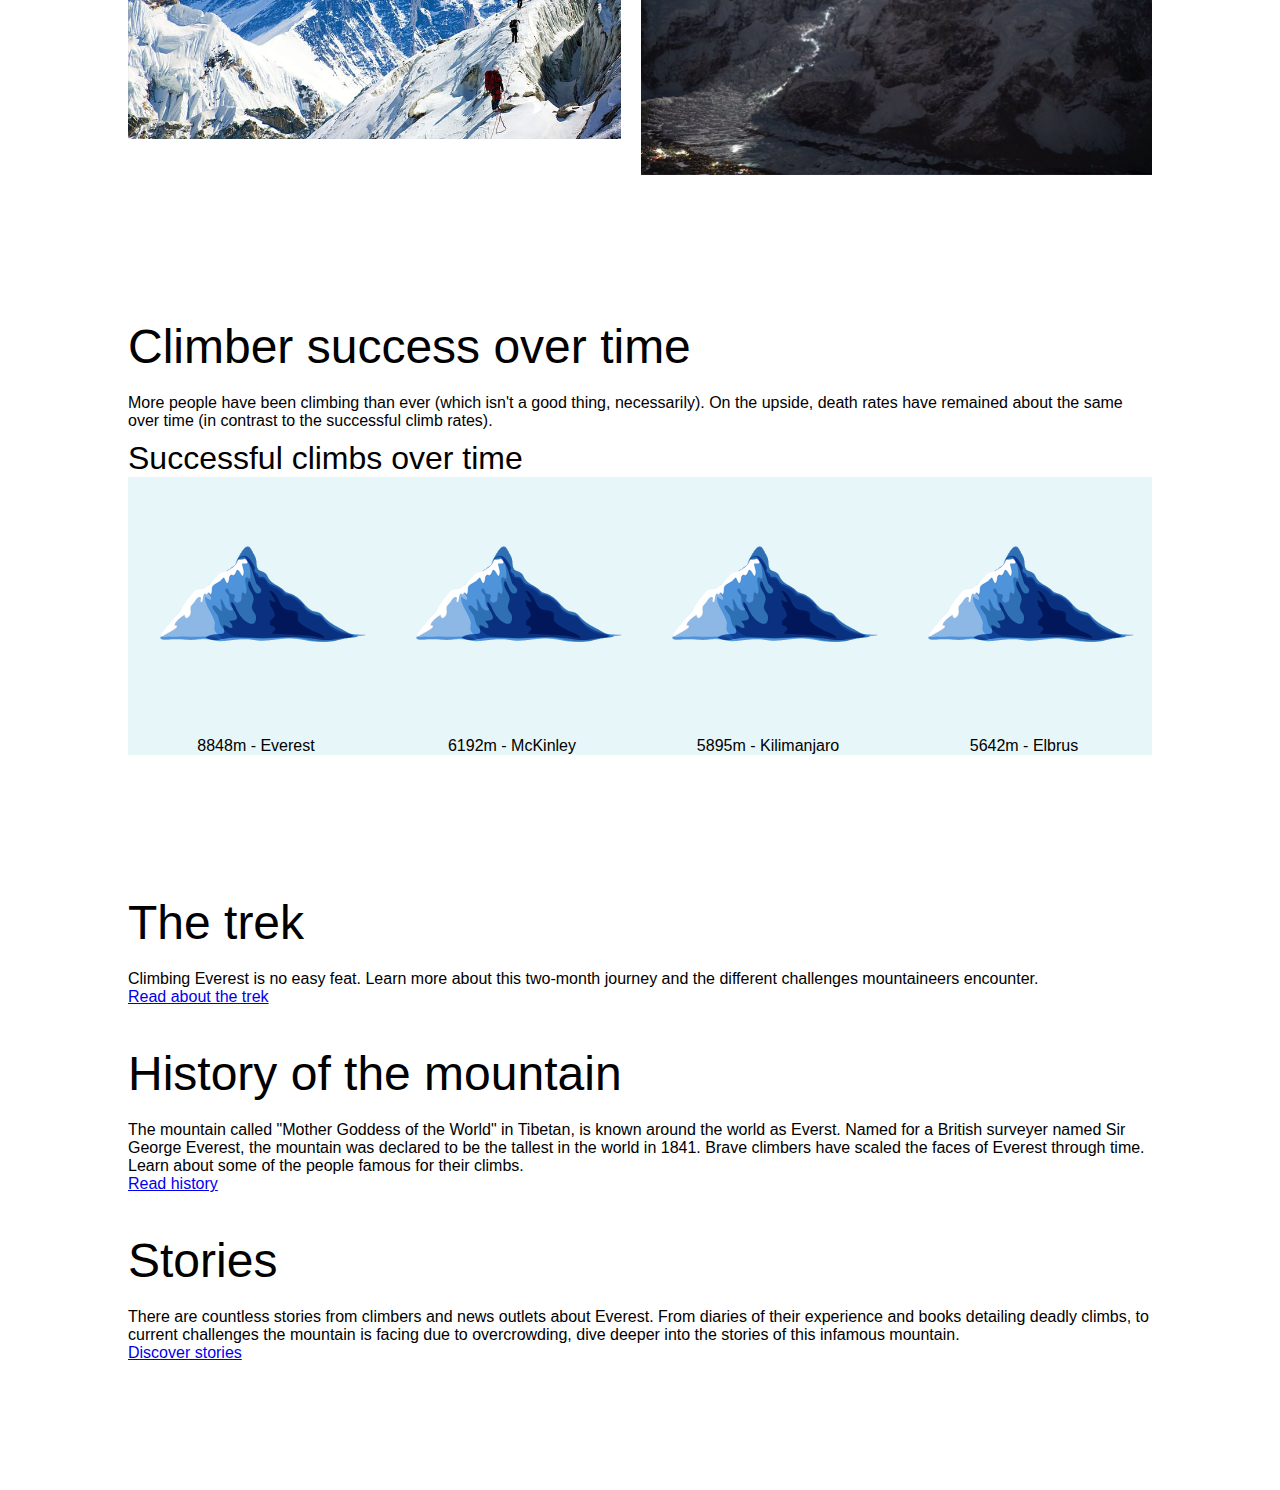
==== commit 721bec88: "making her prettier" ====
--- a/index.html
+++ b/index.html
@@ -181,6 +181,7 @@
         </div>
       </div>
     </div>
+    <div id="infoContainer">
     <h2>Everest at day and night</h2>
     <div class="day-night-grid-container">
       <div class="day-image">
@@ -190,6 +191,7 @@
           <h3>Night</h3>
           <img src="images/everest_at_night.jpg" alt="mount everest at night"> </div>
     </div>
+  </div>
     <div id="infoContainer">
       <h2>Climber success over time</h2>
       <p>More people have been climbing than ever (which isn't a good thing, necessarily). On the upside, death rates
--- a/css/style.css
+++ b/css/style.css
@@ -34,6 +34,11 @@
 
 iframe {
     margin-top: 30px;
+}
+
+#infoContainer, #infoContainer-facts, #quick-facts {
+    padding-top: 50px;
+    margin-top: 50px;
 }
 
 #infoContainer-facts {
@@ -225,6 +230,20 @@
 
 }
 
+button {
+    padding: 10px;
+}
+
+.display{
+    box-sizing: border-box 5px #044998; 
+    background-color: #4986C6;
+    border-radius: 10px;
+    color: #000B30;
+    padding: 20px;
+    font-size: 3em;
+    margin: 20px;
+}
+
 h3 {
     font-size: 2em;
     font-weight: 150;
@@ -342,12 +361,12 @@
   }
   button {
     border-radius: 10px;
-    background-color: blue;
+    background-color: #002962;
     color: white;
   }
 
   button:hover {
-    background-color: darkblue;
+    background-color: #000B30;
   }
   
 .flipcard {
@@ -473,11 +492,12 @@
     align-items: flex-end;
     color: white;
     text-align: center;
-    background-color: #e7f6f8;
+    background-color:white;
+    padding: 20px;
 }
 
 .item, .item-1 , .item-3 , .item-2 , .item-4, .item-5 {
-    background-color: blue;
+    background-color: #002962;
     border-radius: 10px;
     width: 10%;
 }
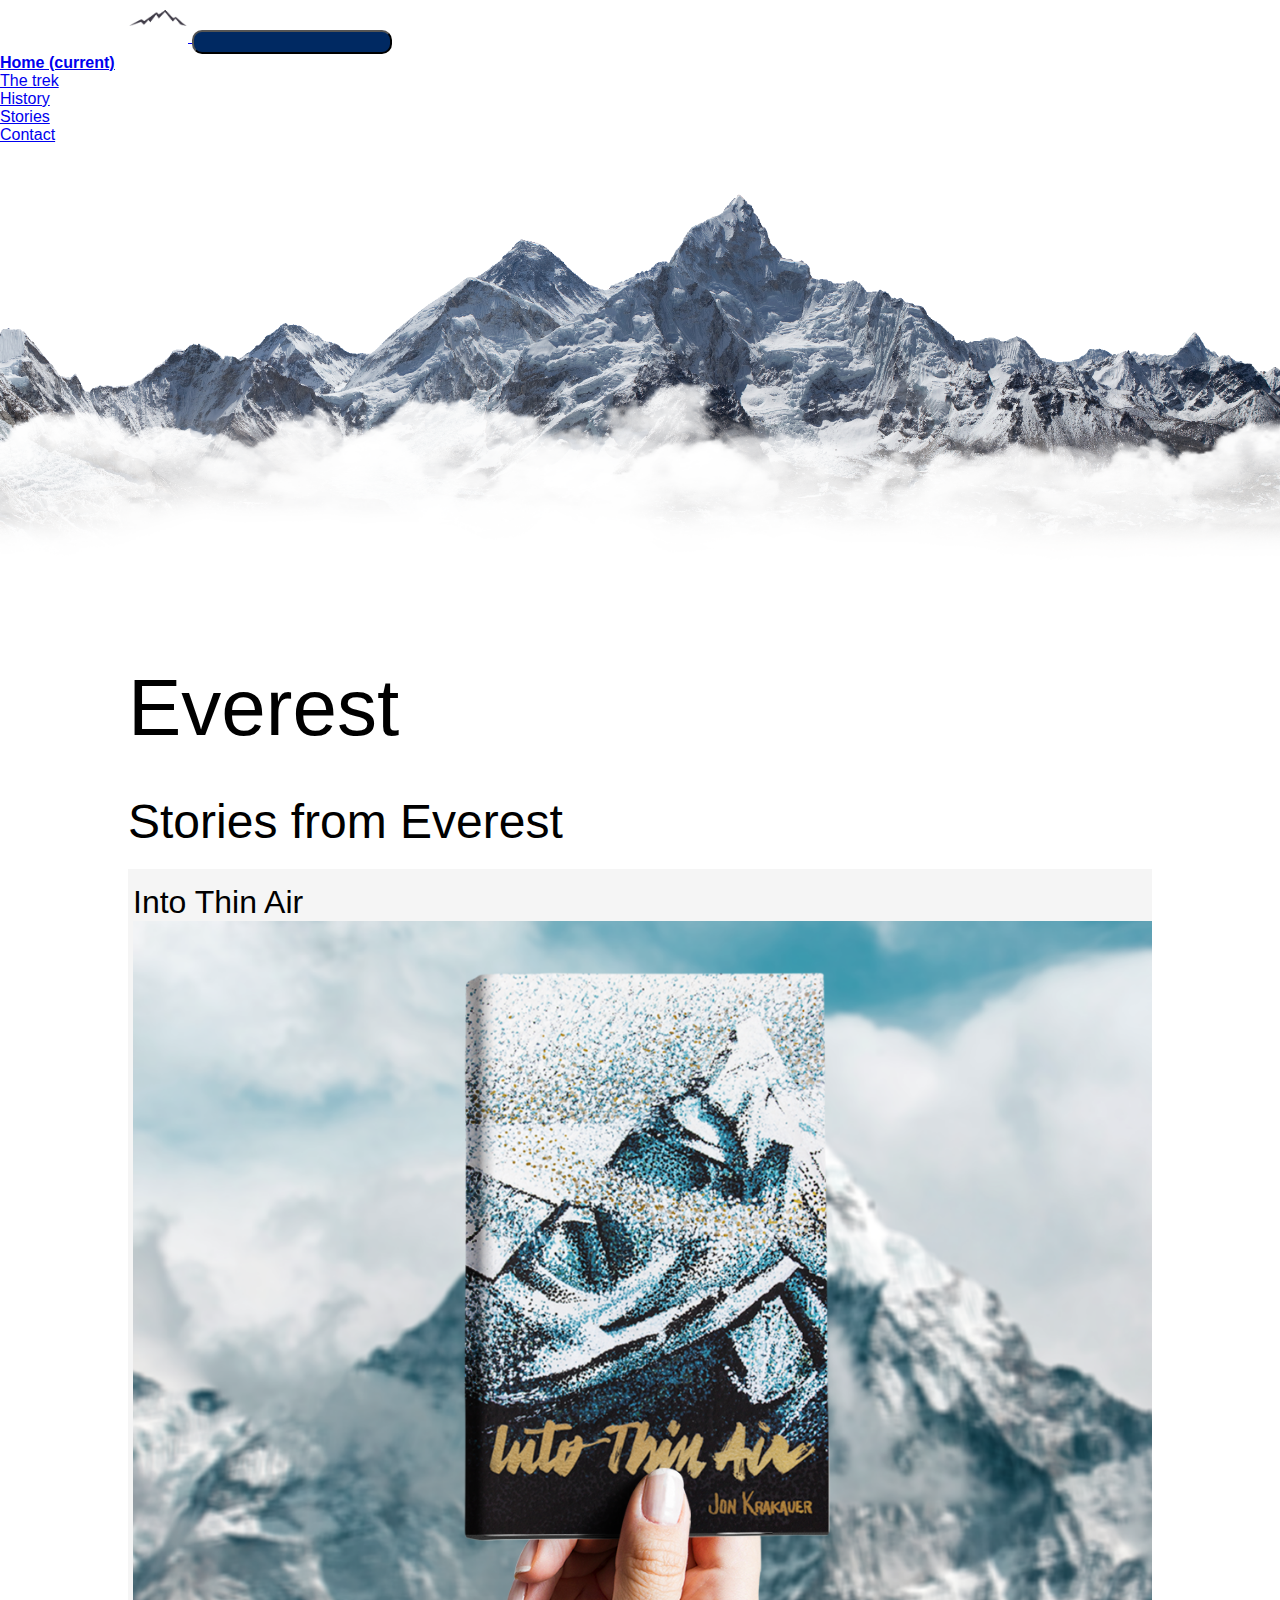
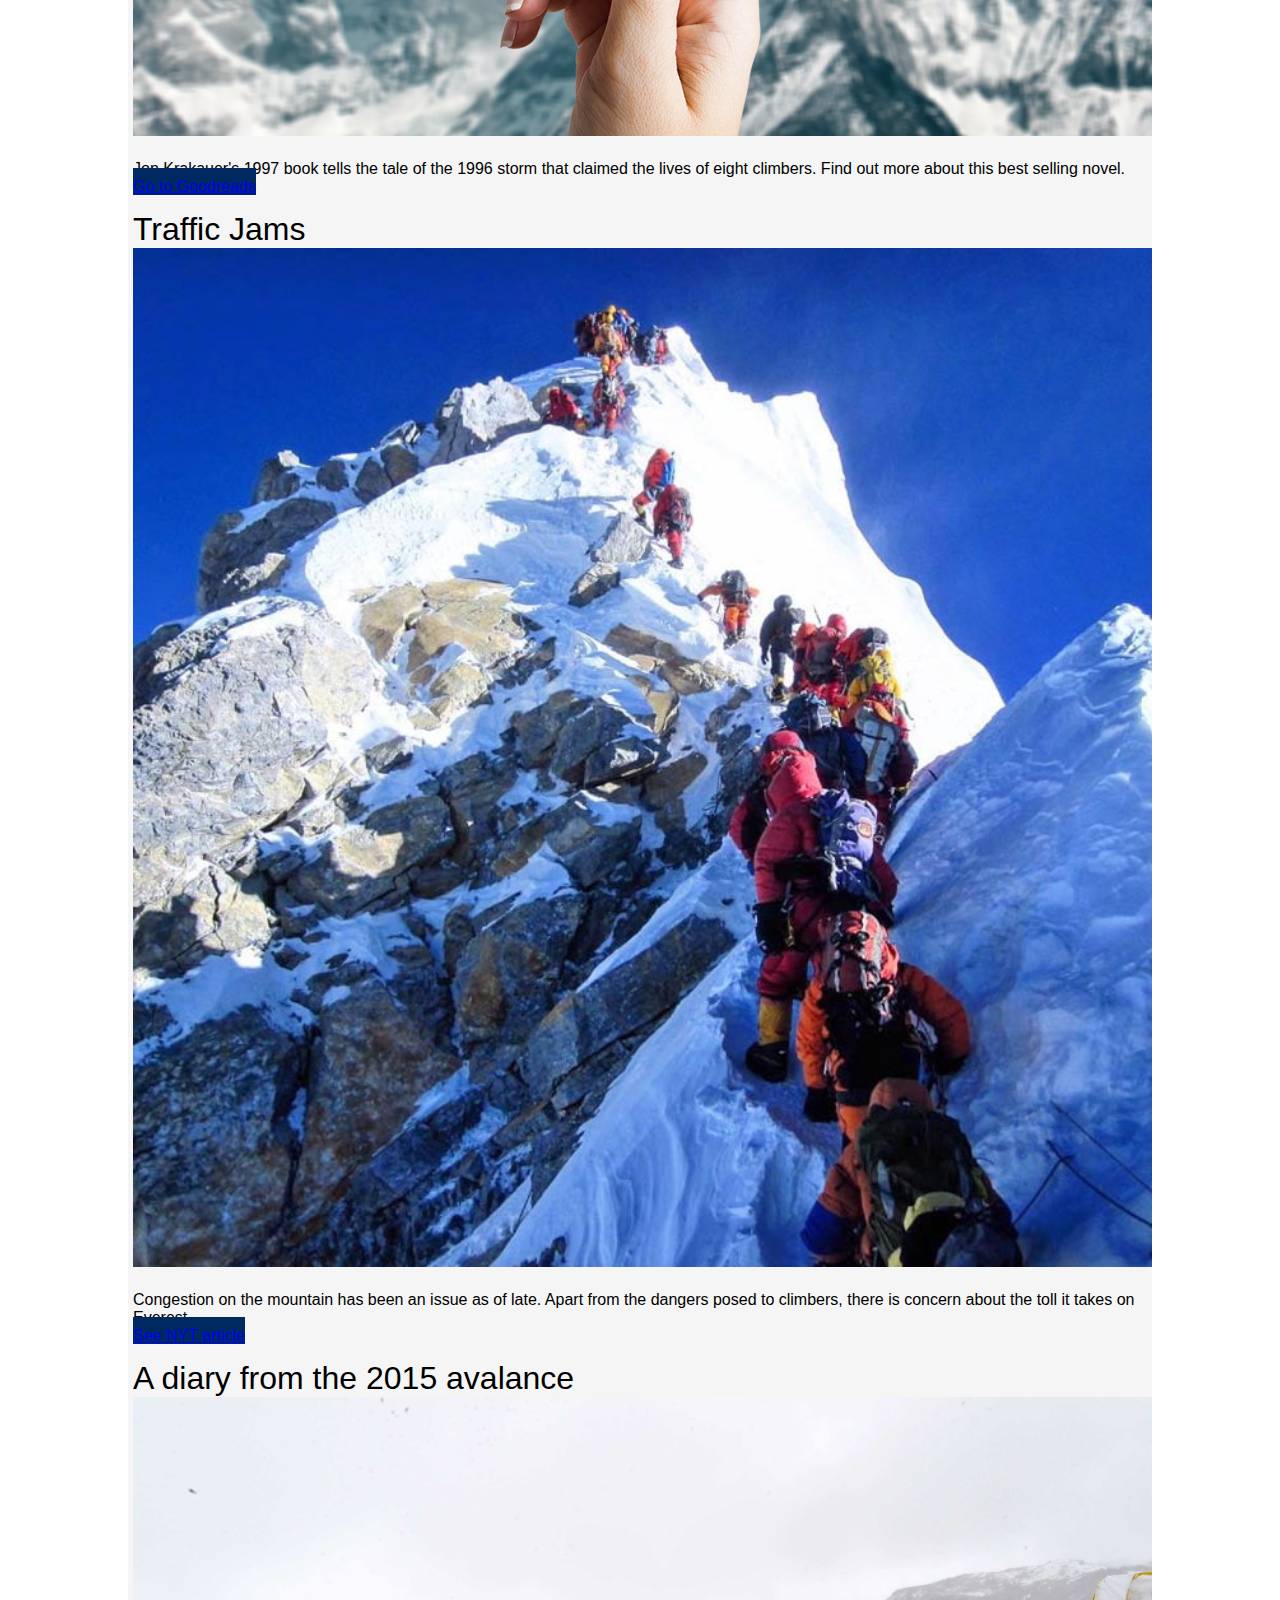
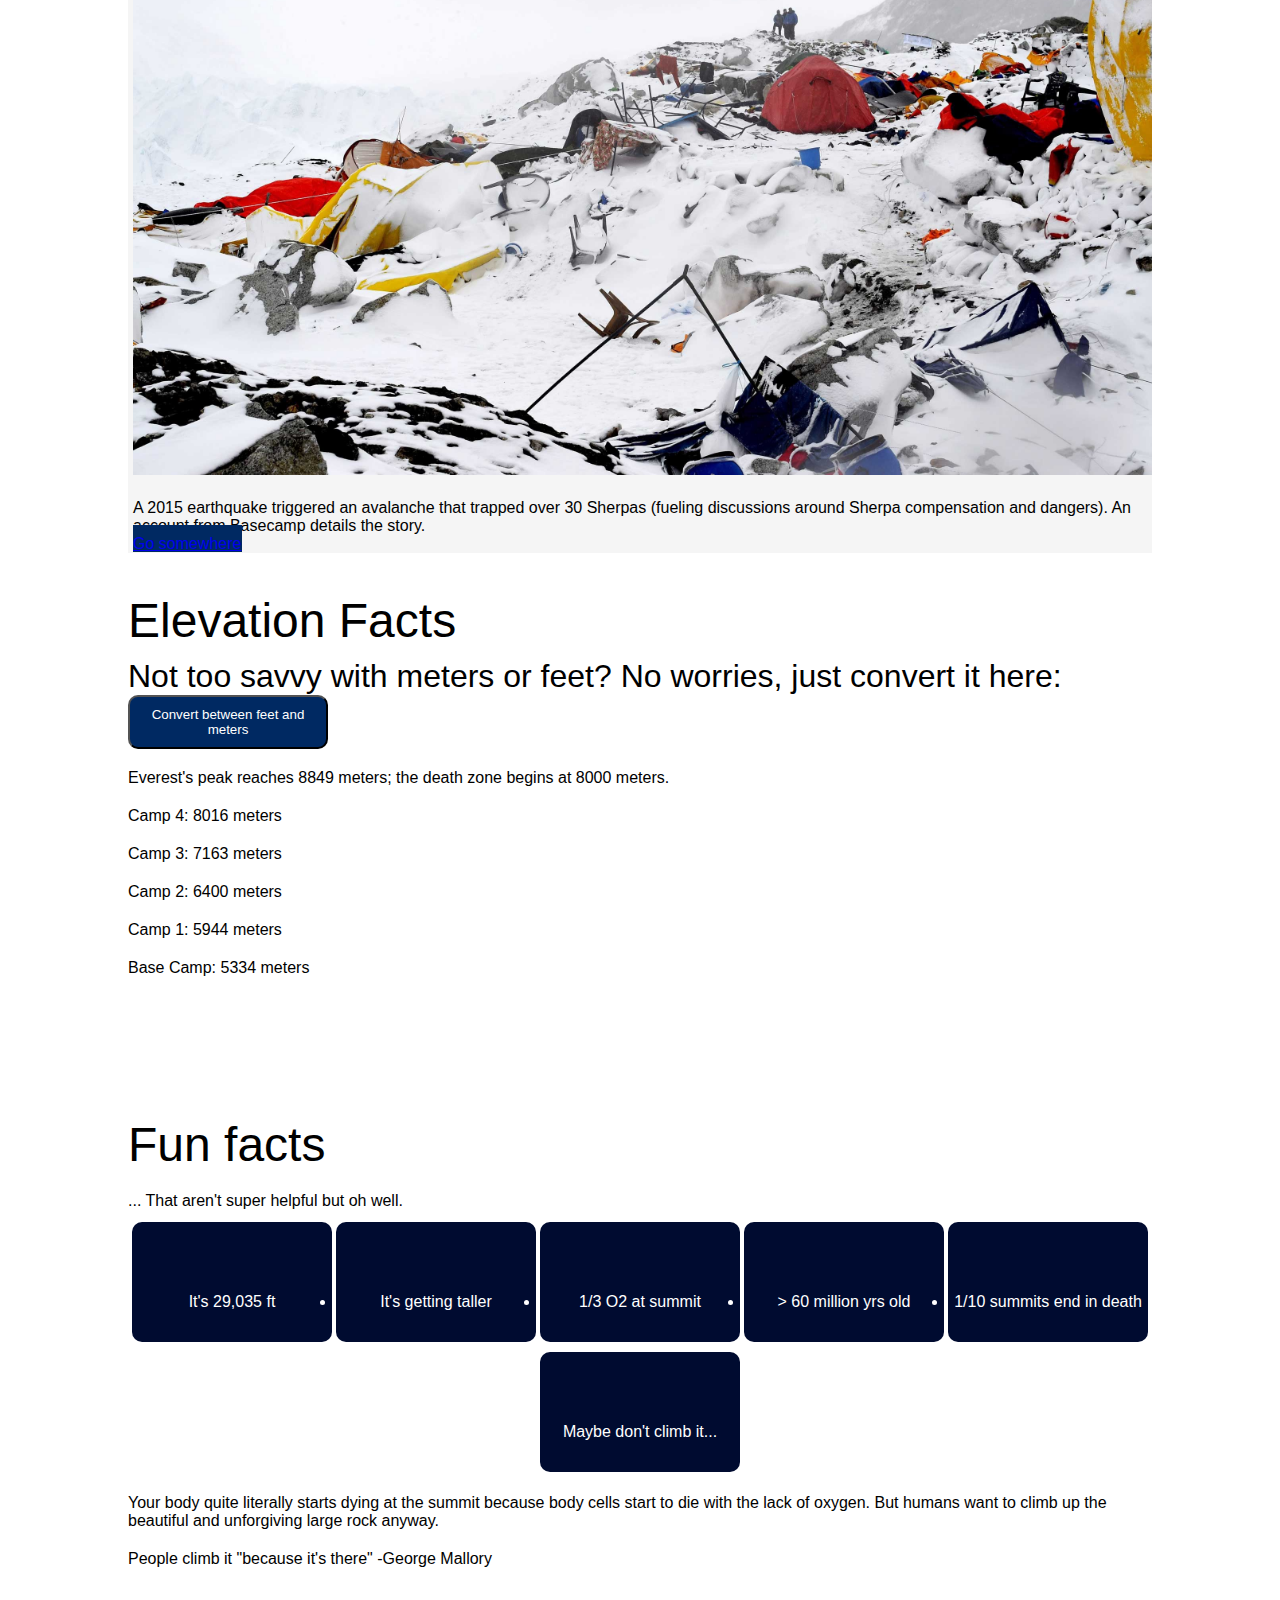
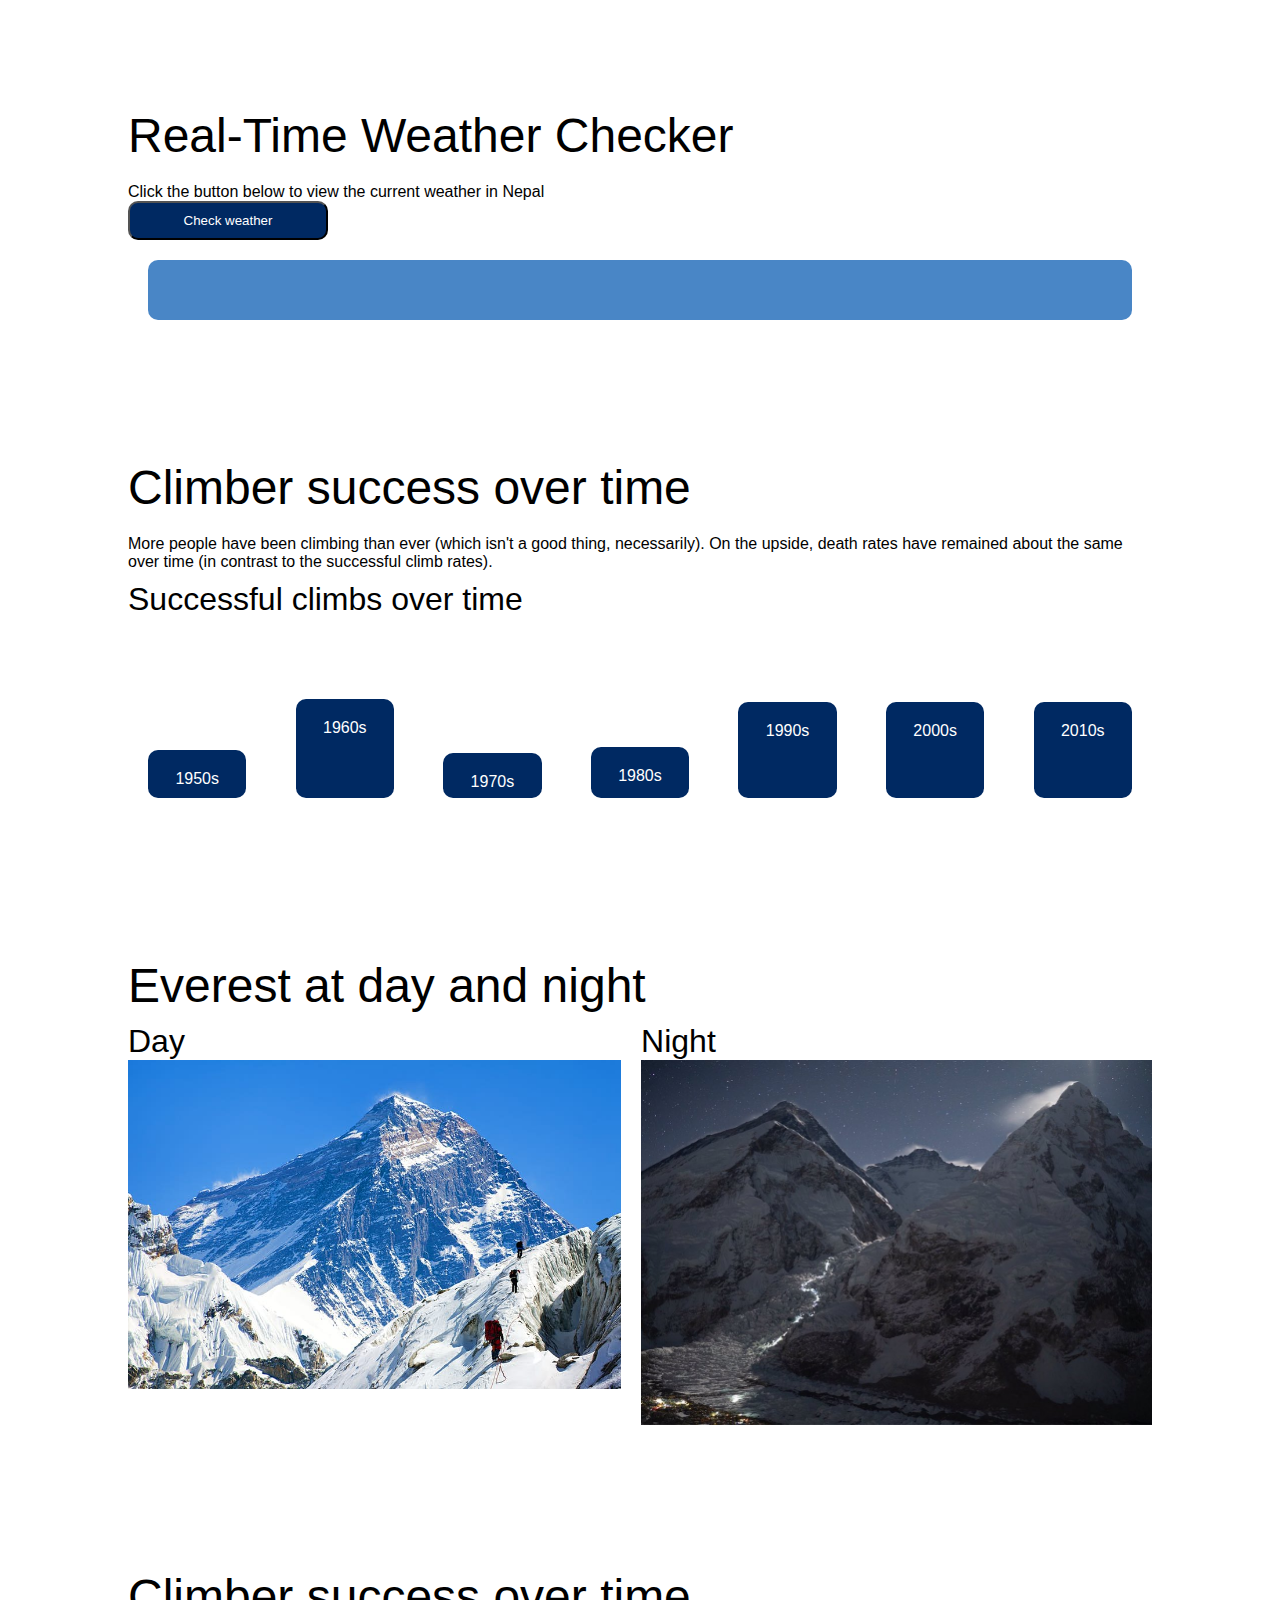
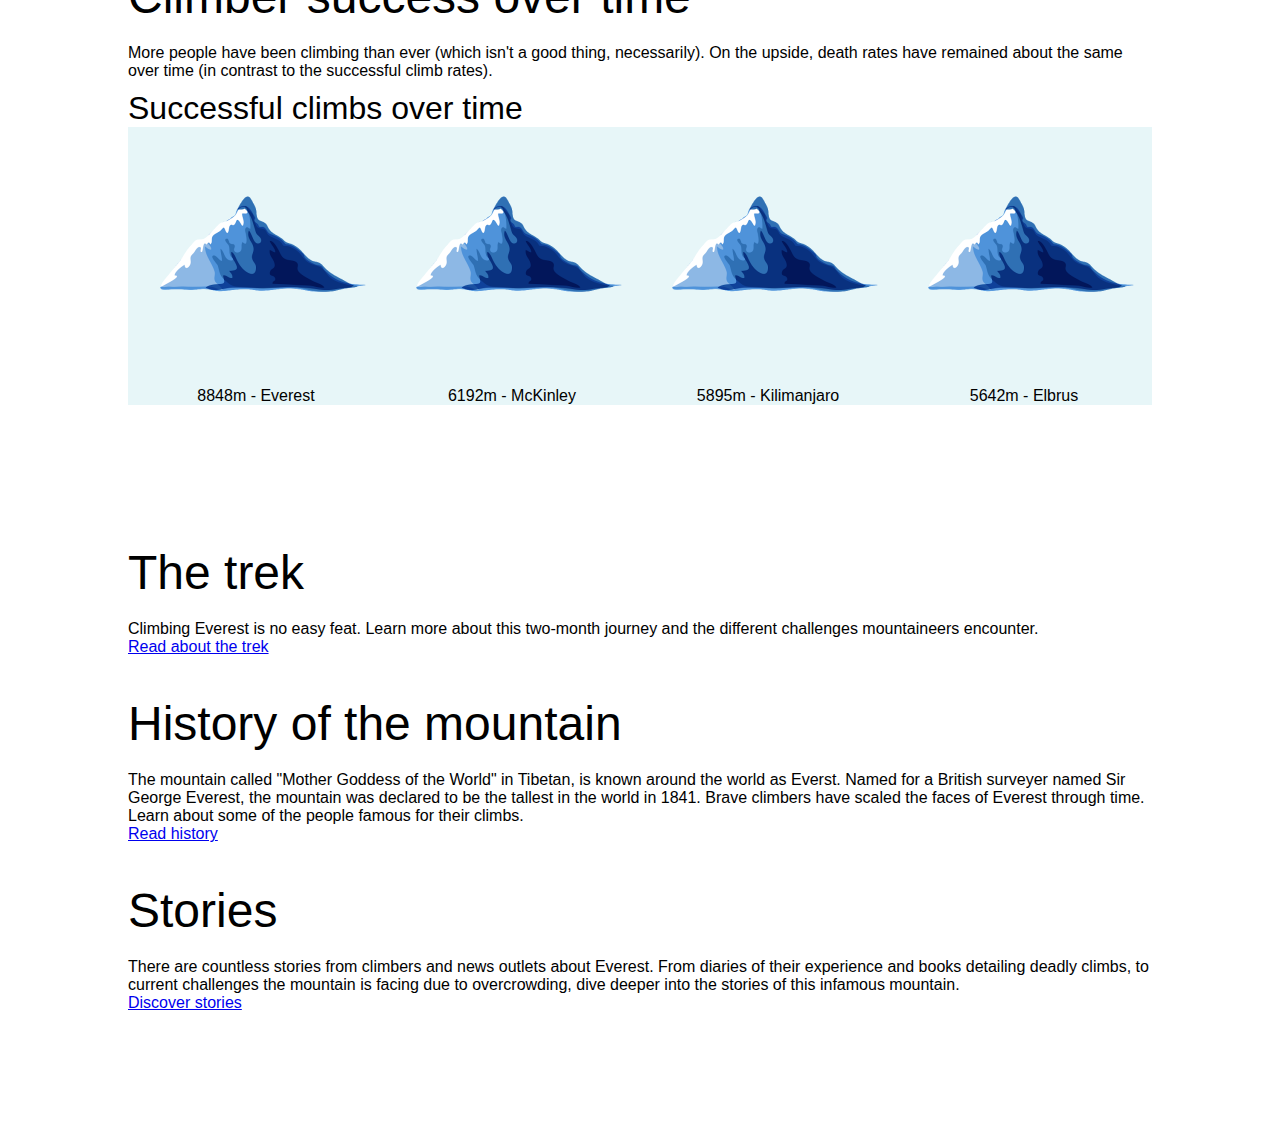
==== commit 7ab513f8: "axe again" ====
--- a/index.html
+++ b/index.html
@@ -26,7 +26,8 @@
   <a class="skip" href="#main">Skip to Main Content</a>
   <header>
     <nav class="navbar navbar-expand-lg navbar-light bg-light">
-      <a class="navbar-brand" href="index.html"> <img src="images/everest_home_link.png" alt="mountain icon" style="width: 60px;" /> </a>
+      <a class="navbar-brand" href="index.html"> <img src="images/everest_home_link.png" alt="mountain icon"
+          style="width: 60px;" /> </a>
       <button class="navbar-toggler" type="button" data-toggle="collapse" data-target="#navbarNav"
         aria-controls="navbarNav" aria-expanded="false" aria-label="Toggle navigation">
         <span class="navbar-toggler-icon"></span>
@@ -96,7 +97,8 @@
           <div class="card">
             <div class="card-body">
               <h3 class="card-title">A diary from the 2015 avalance</h3>
-              <img src="images/everest-avalanche-earthquake-02.jpg" alt ="image of basecamp after the 2015 avalance" style="width: 100%; align-self: center;" />
+              <img src="images/everest-avalanche-earthquake-02.jpg" alt="image of basecamp after the 2015 avalance"
+                style="width: 100%; align-self: center;" />
               <p class="card-text">A 2015 earthquake triggered an avalanche that trapped over 30 Sherpas (fueling
                 discussions around Sherpa compensation and dangers). An account from Basecamp details the story.</p>
               <a href="https://www.nationalgeographic.com/adventure/article/150428-everest-earthquake-base-camp-nepal-himalaya-climbing-sherpa"
@@ -111,17 +113,17 @@
     <!-- figure out where to add toggle  -->
     <div id="infoContainer-facts">
       <h2>Elevation Facts</h2>
-        <h3>Not too savvy with meters or feet? No worries, just convert it here: </h3>
+      <h3>Not too savvy with meters or feet? No worries, just convert it here: </h3>
       <button id="conversion" input type="submit" value="Submit" class="button">Convert between feet and
         meters</span>
       </button>
-      <p>Everest's peak reaches <span id="elevation">8849</span> <span id="metric">meters</span>; the death zone begins
-        at <span id="elevation">8000</span> <span id="metric">meters</span>.</p>
-      <p>Camp 4: <span id="elevation">8016</span> <span id="metric">meters</span></p>
-      <p>Camp 3: <span id="elevation">7163</span> <span id="metric">meters</span></p>
-      <p>Camp 2: <span id="elevation">6400</span> <span id="metric">meters</span></p>
-      <p>Camp 1: <span id="elevation">5944</span> <span id="metric">meters</span></p>
-      <p>Base Camp: <span id="elevation">5334</span> <span id="metric">meters</span></p>
+      <p>Everest's peak reaches <span class="elevation">8849</span> <span class="metric">meters</span>; the death zone begins
+        at <span class="elevation">8000</span> <span class="metric">meters</span>.</p>
+      <p>Camp 4: <span class="elevation">8016</span> <span class="metric">meters</span></p>
+      <p>Camp 3: <span class="elevation">7163</span> <span class="metric">meters</span></p>
+      <p>Camp 2: <span class="elevation">6400</span> <span class="metric">meters</span></p>
+      <p>Camp 1: <span class="elevation">5944</span> <span class="metric">meters</span></p>
+      <p>Base Camp: <span class="elevation">5334</span> <span class="metric">meters</span></p>
     </div>
     <div id="quick-facts">
       <h2>Fun facts</h2>
@@ -134,10 +136,11 @@
         <li class="flex-item-infos">1/10 summits end in death</li>
         <li class="flex-item-infos">Maybe don't climb it...</li>
       </ul>
-      <p>Your body quite literally starts dying at the summit because body cells start to die with the lack of oxygen. But humans want to climb up the beautiful and unforgiving large rock anyway.</p>
+      <p>Your body quite literally starts dying at the summit because body cells start to die with the lack of oxygen.
+        But humans want to climb up the beautiful and unforgiving large rock anyway.</p>
       <p>People climb it "because it's there" -George Mallory </p>
     </div>
-    <div id="infoContainer">
+    <div class="infoContainer">
       <h2>Real-Time Weather Checker</h2>
       <p>Click the button below to view the current weather in Nepal</p>
       <div class="input">
@@ -152,7 +155,7 @@
       <script src="app.js">
       </script>
     </div>
-    <div id="infoContainer">
+    <div class="infoContainer">
       <h2>Climber success over time</h2>
       <p>More people have been climbing than ever (which isn't a good thing, necessarily). On the upside, death rates
         have remained about the same over time (in contrast to the successful climb rates).</p>
@@ -181,18 +184,20 @@
         </div>
       </div>
     </div>
-    <div id="infoContainer">
-    <h2>Everest at day and night</h2>
-    <div class="day-night-grid-container">
-      <div class="day-image">
-        <h3>Day</h3>
-        <img src="images/everest-at-day.jpg" alt="mount everest during the day"> </div>
+    <div class="infoContainer">
+      <h2>Everest at day and night</h2>
+      <div class="day-night-grid-container">
+        <div class="day-image">
+          <h3>Day</h3>
+          <img src="images/everest-at-day.jpg" alt="mount everest during the day">
+        </div>
         <div class="night-image">
           <h3>Night</h3>
-          <img src="images/everest_at_night.jpg" alt="mount everest at night"> </div>
-    </div>
-  </div>
-    <div id="infoContainer">
+          <img src="images/everest_at_night.jpg" alt="mount everest at night">
+        </div>
+      </div>
+    </div>
+    <div class="infoContainer">
       <h2>Climber success over time</h2>
       <p>More people have been climbing than ever (which isn't a good thing, necessarily). On the upside, death rates
         have remained about the same over time (in contrast to the successful climb rates).</p>
@@ -216,7 +221,7 @@
         </div>
       </div>
     </div>
-    <div id="infoContainer">
+    <div class="infoContainer">
       <h2>The trek</h2>
       <p>Climbing Everest is no easy feat. Learn more about this two-month journey and the different challenges
         mountaineers encounter. </p>
--- a/css/style.css
+++ b/css/style.css
@@ -36,16 +36,16 @@
     margin-top: 30px;
 }
 
-#infoContainer, #infoContainer-facts, #quick-facts {
+.infoContainer, .infoContainer-facts, #quick-facts {
     padding-top: 50px;
     margin-top: 50px;
 }
 
-#infoContainer-facts {
+.infoContainer-facts {
     margin-top: 300px;
 }
 
-#infoContainerSm-facts {
+.infoContainerSm-facts {
     margin-top: 300px;
 }
 .skip {
@@ -294,7 +294,7 @@
     left:50%;
     width:2px;
     top:100px;
-    background:grey;
+    background:white;
     z-index:1;
   }
  
@@ -305,7 +305,7 @@
     left:50%;
     width:2px;
     top:100px;
-    background:grey;
+    background:white;
     z-index:1;
   }
   .timeline{
@@ -397,7 +397,7 @@
     left:50%;
     width:2px;
     top:100px;
-    background:grey;
+    background:white;
     z-index:1;
   }
  
@@ -408,7 +408,7 @@
     left:50%;
     width:2px;
     top:100px;
-    background:grey;
+    background:white;
     z-index:1;
   }
 
@@ -536,7 +536,7 @@
 .item-7 {height: 130%;}
 
 
-@media screen and (min-width: 800px) {
+@media screen and (min-width: 1000px) {
     .flip-card {
         background-color: transparent;
         width: 300px;
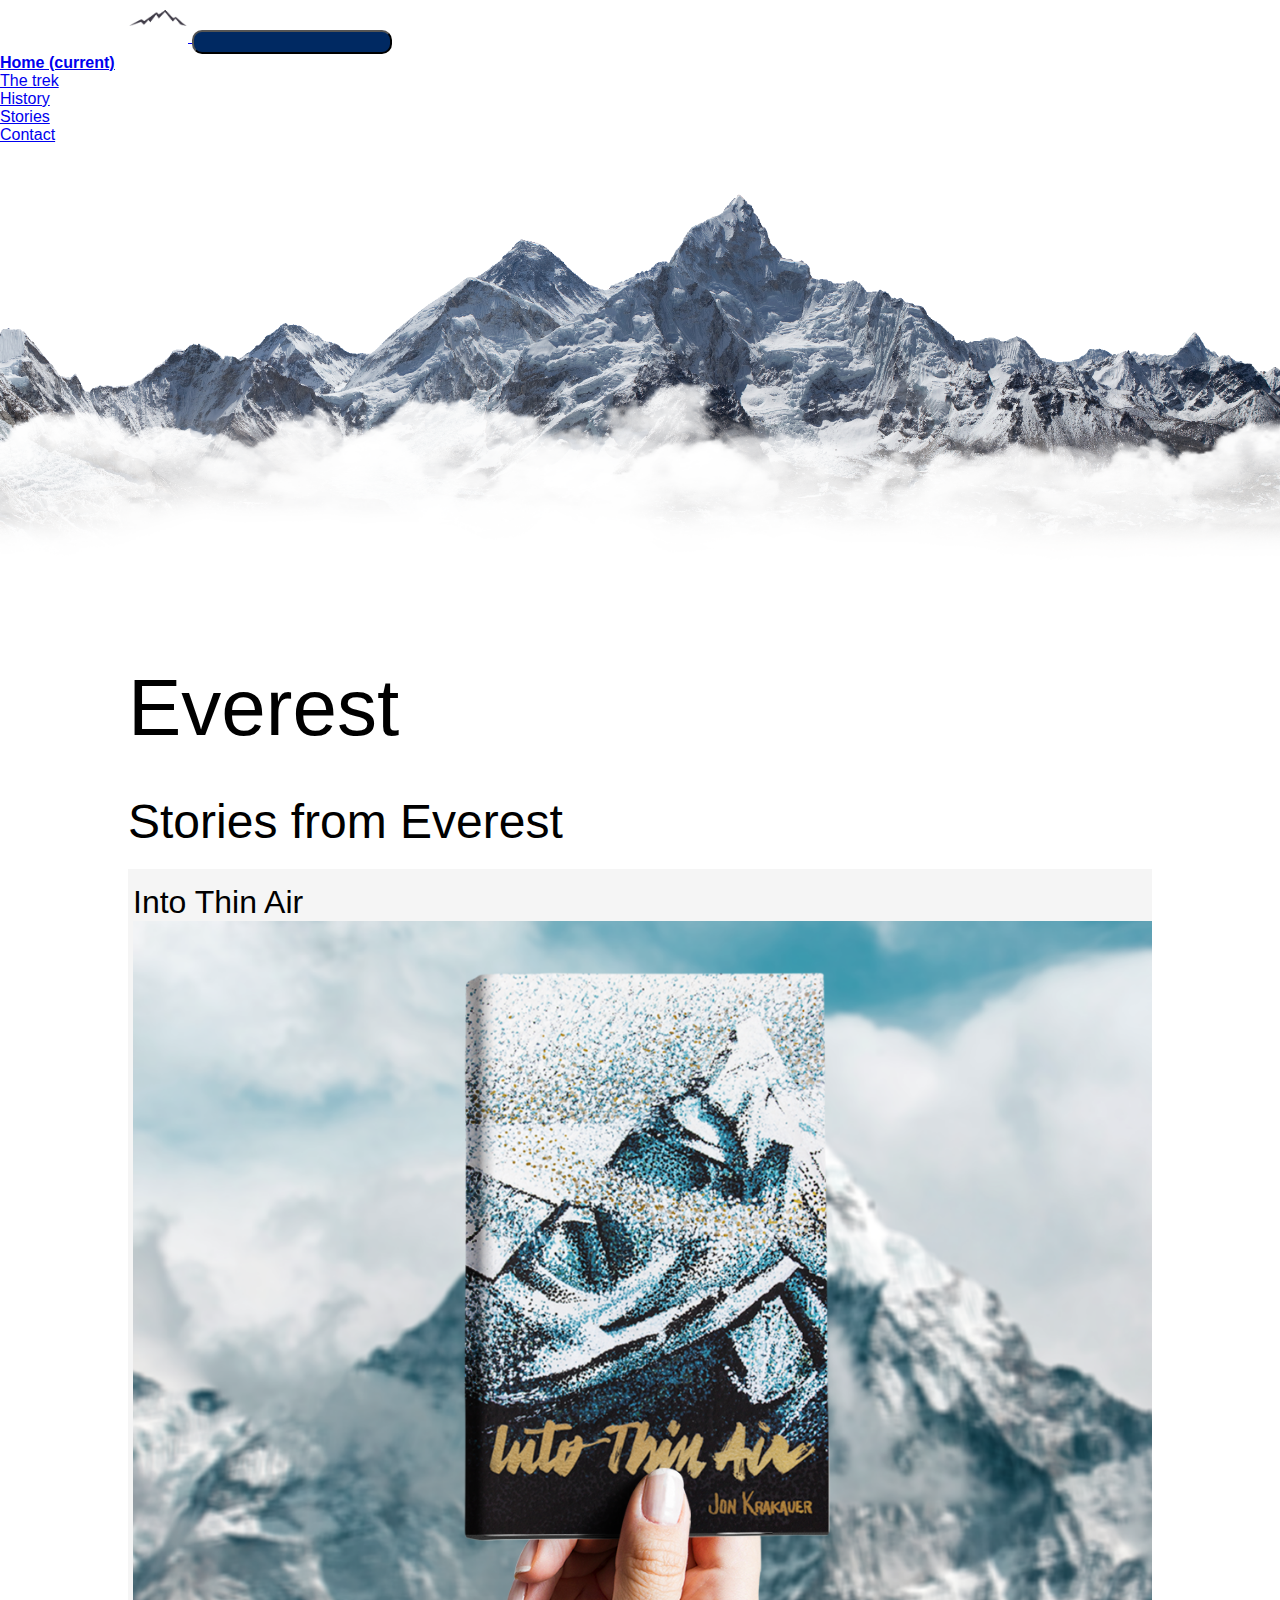
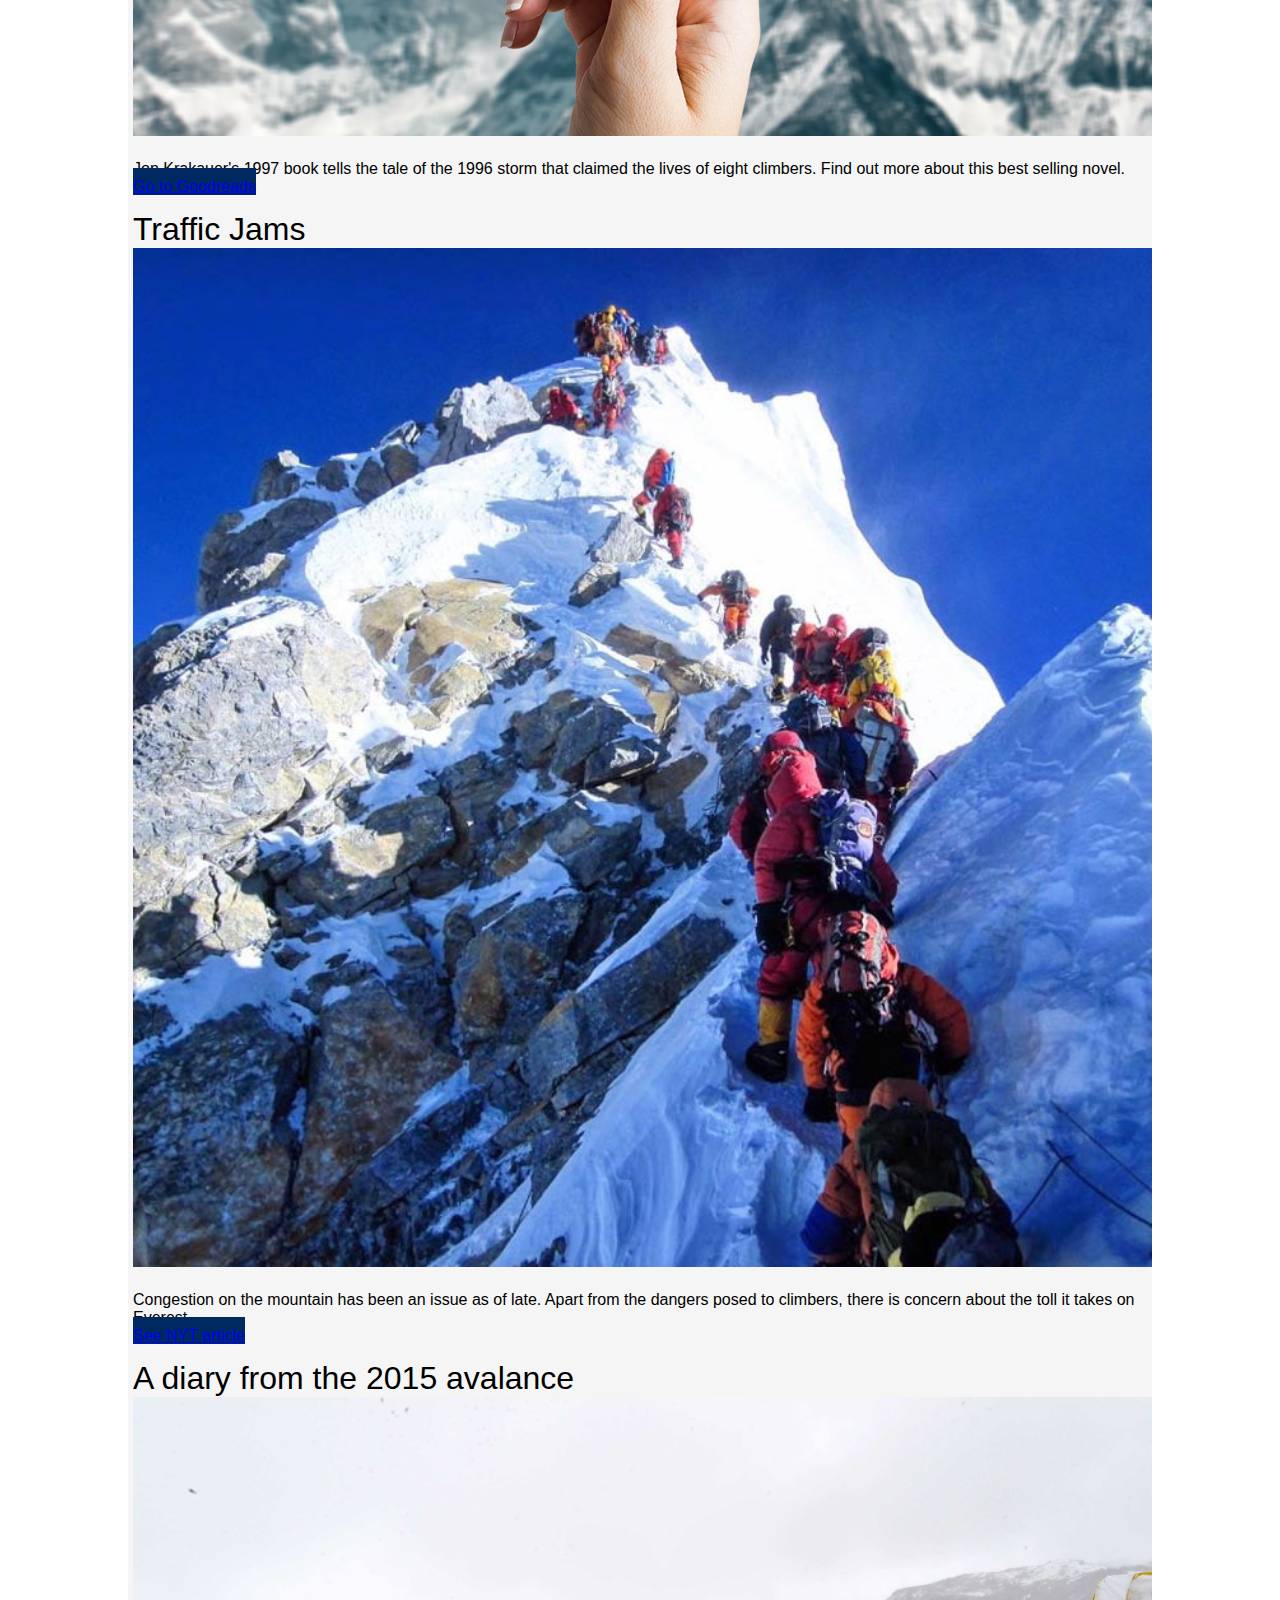
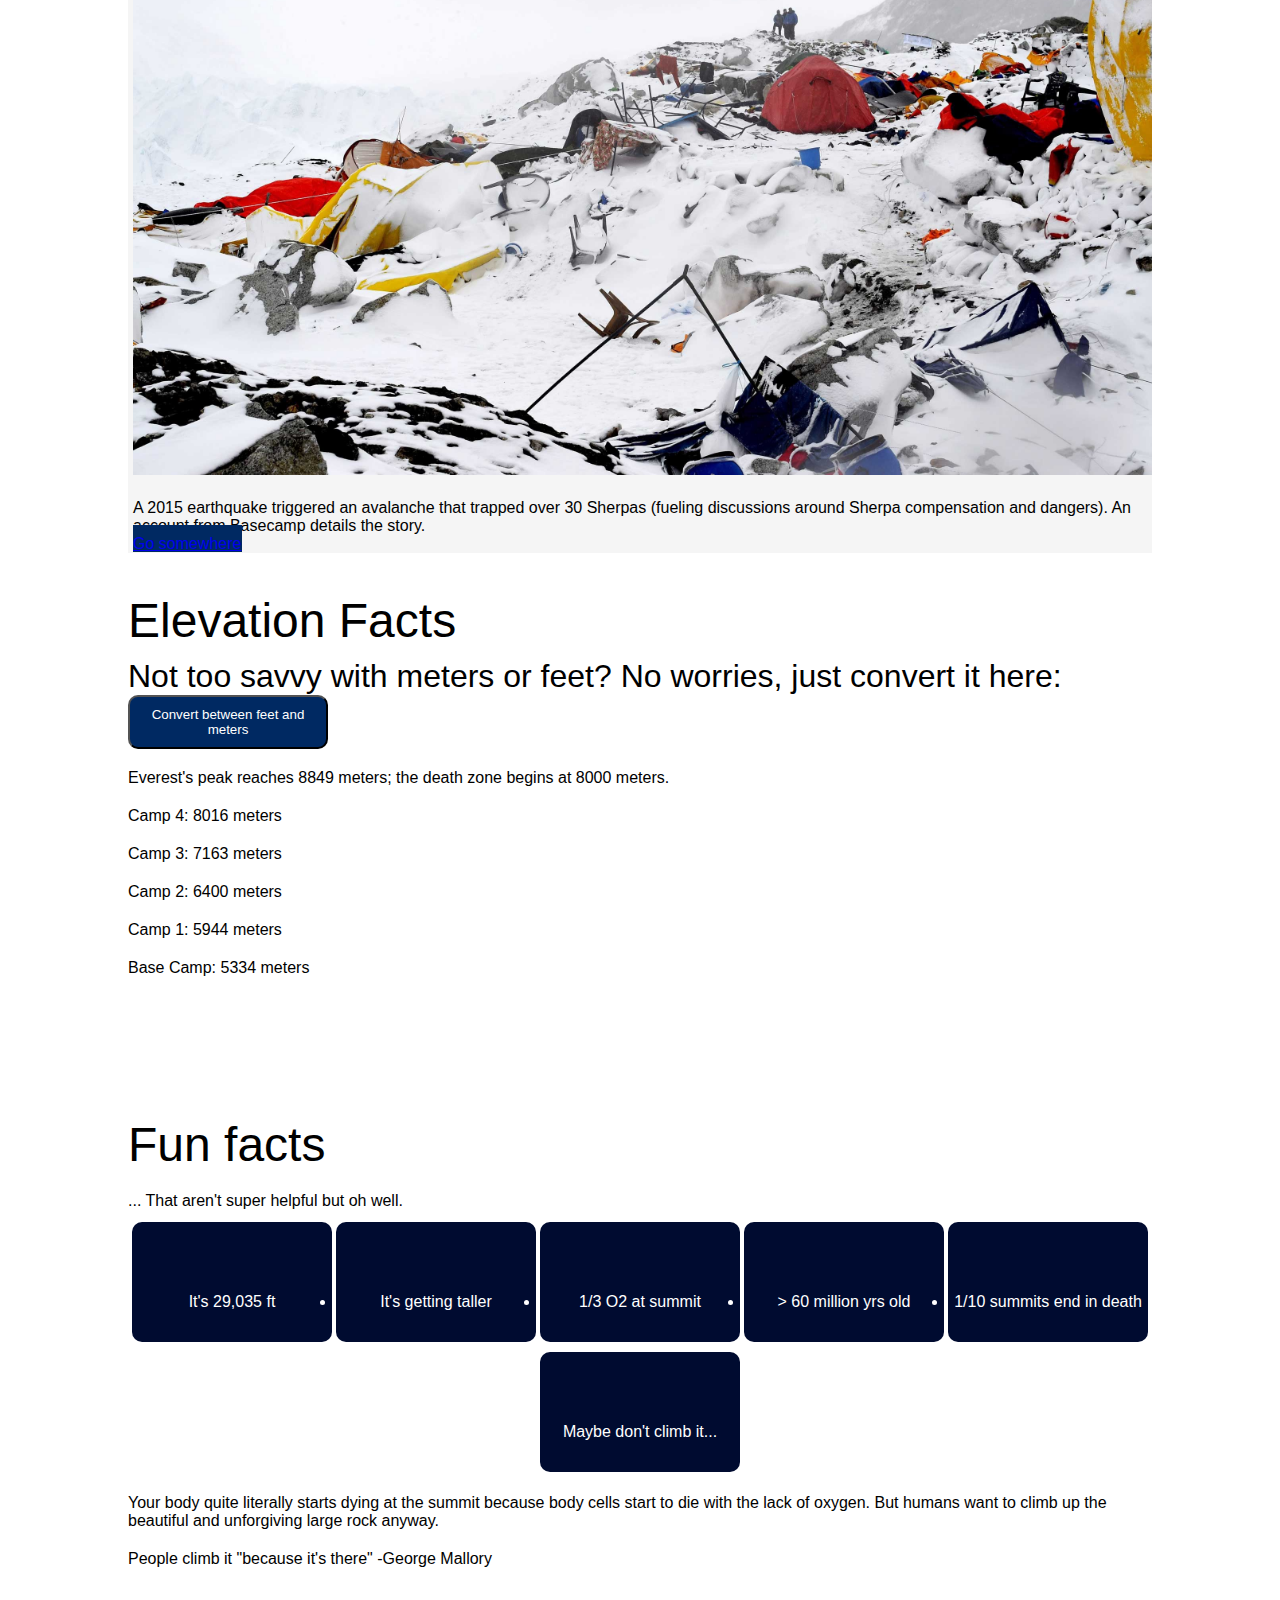
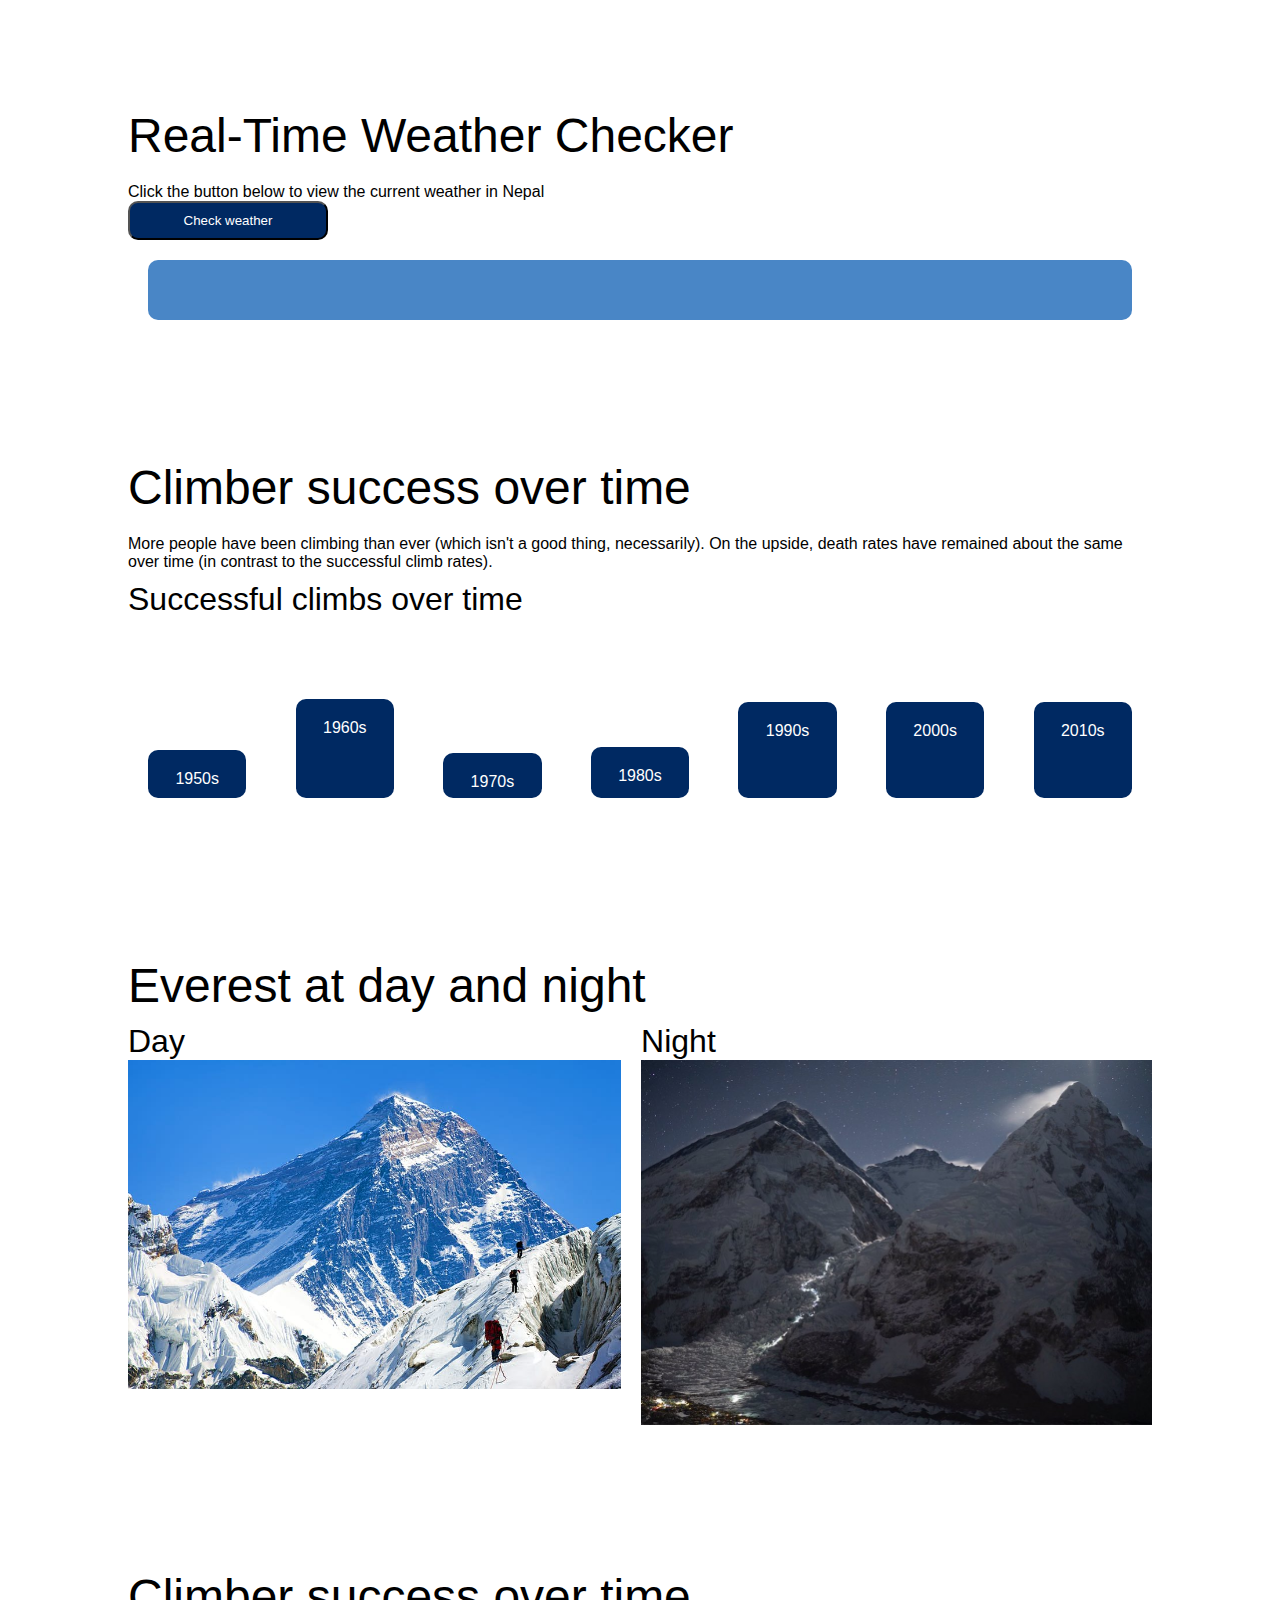
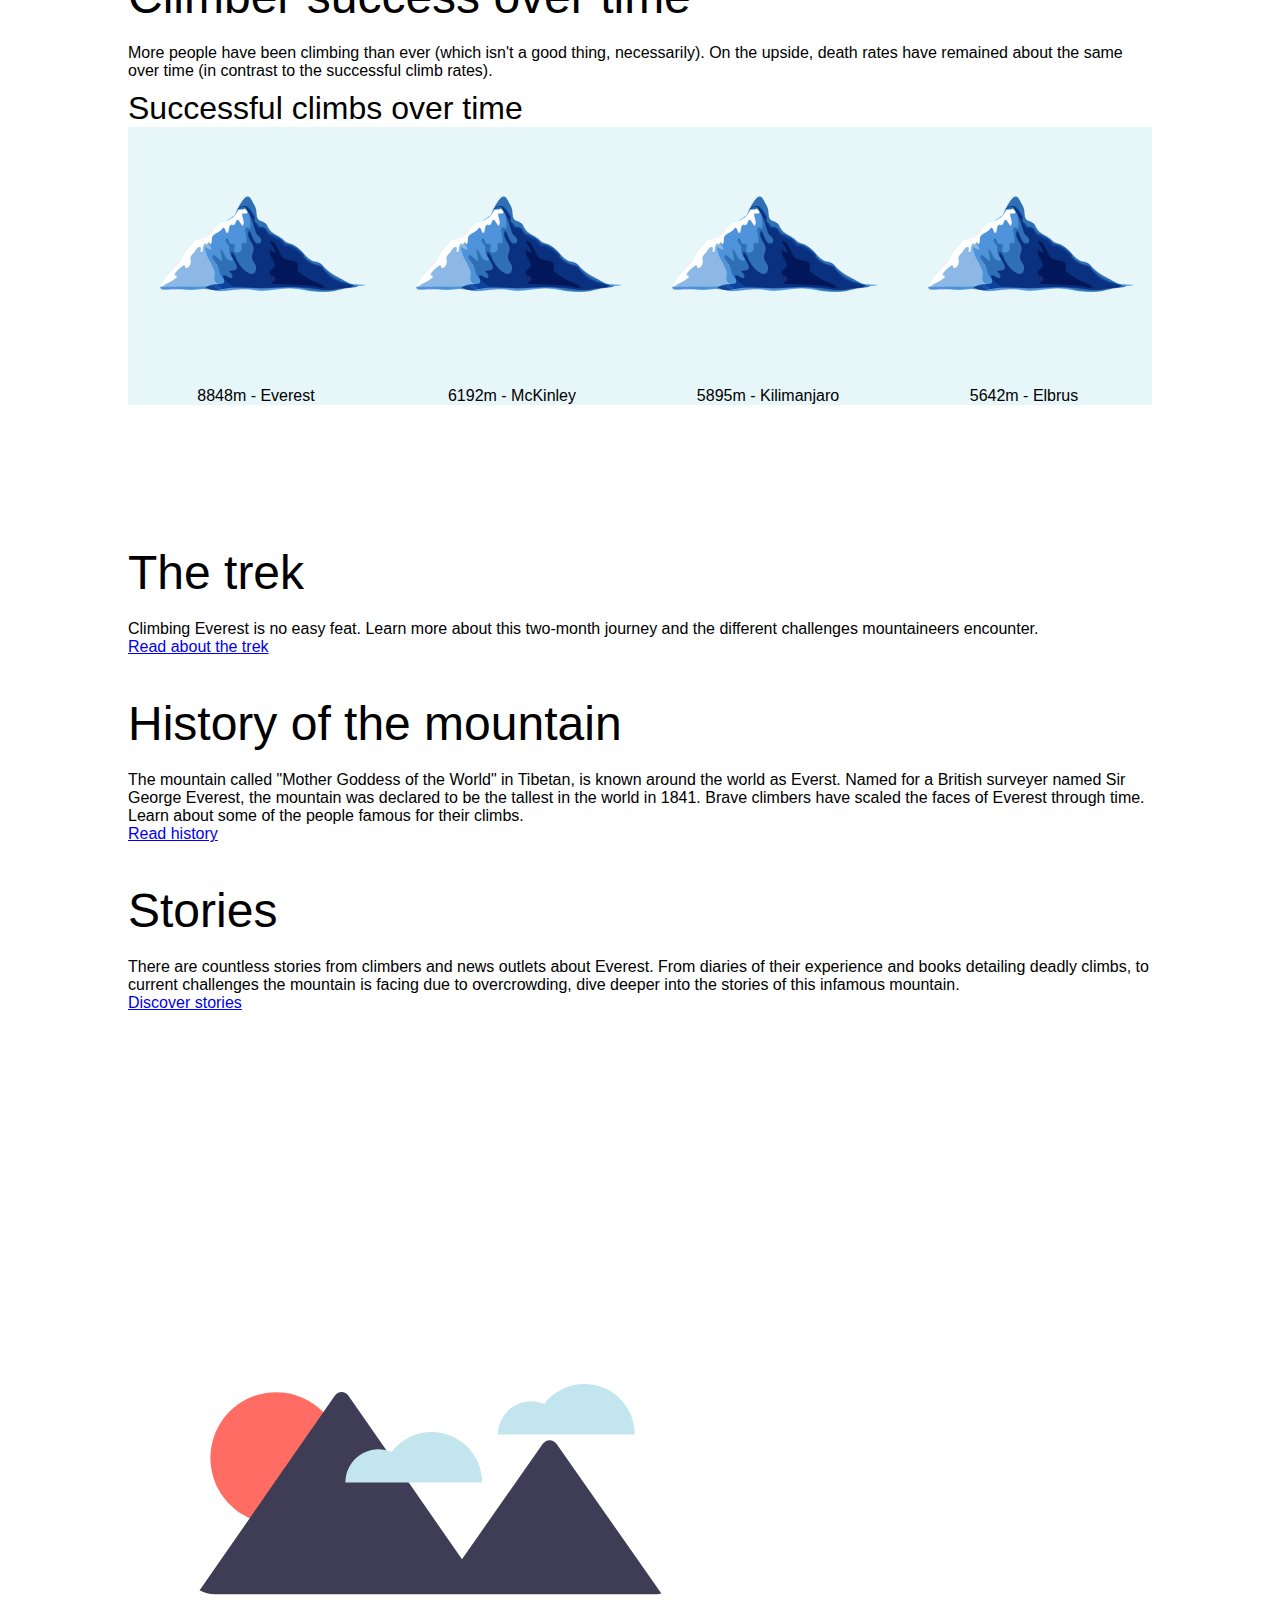
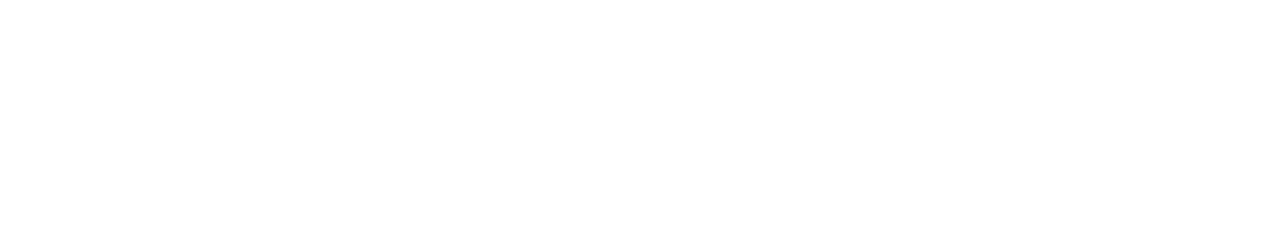
==== commit f9556646: "update" ====
--- a/index.html
+++ b/index.html
@@ -238,6 +238,14 @@
         into the stories of this infamous mountain.</p>
       <a href="stories.html" class="btn btn-dark btn-lg active" role="button" aria-pressed="true">Discover stories</a>
     </div>
+    <div class="mountain-animation">
+      <svg width="817" height="701" viewBox="0 0 817 701" fill="none" xmlns="http://www.w3.org/2000/svg">
+        <path d="M148.197 511.718C184.513 511.718 213.954 482.277 213.954 445.96C213.954 409.644 184.513 380.203 148.197 380.203C111.88 380.203 82.4394 409.644 82.4394 445.96C82.4394 482.277 111.88 511.718 148.197 511.718Z" fill="#FF6C63"/>
+        <path d="M533.36 581.477C530.948 582.045 528.478 582.331 526 582.327H87C81.5934 582.336 76.2732 580.97 71.54 578.357L72.7099 576.677L121.69 506.147L194.27 401.657L195.33 400.127L206.75 383.687C207.517 382.581 208.541 381.677 209.734 381.052C210.927 380.428 212.254 380.102 213.6 380.102C214.946 380.102 216.273 380.428 217.466 381.052C218.659 381.677 219.683 382.581 220.45 383.687L258.39 438.297V438.307L280.71 470.447L333.99 547.147L414.8 431.797C415.569 430.697 416.593 429.799 417.784 429.178C418.974 428.558 420.297 428.235 421.64 428.235C422.982 428.235 424.305 428.558 425.496 429.178C426.687 429.799 427.71 430.697 428.48 431.797L480.32 505.787L483.3 510.037L533.36 581.477Z" fill="#3F3D56"/>
+        <path d="M303.73 420.067C295.947 420.061 288.269 421.861 281.3 425.327C274.331 428.792 268.262 433.827 263.569 440.036C258.532 437.869 253.036 436.986 247.574 437.467C242.112 437.948 236.855 439.778 232.275 442.793C227.694 445.807 223.934 449.912 221.332 454.739C218.73 459.565 217.367 464.962 217.366 470.445H354.109C354.109 463.83 352.806 457.279 350.274 451.166C347.742 445.054 344.031 439.5 339.353 434.822C334.675 430.144 329.121 426.433 323.009 423.901C316.897 421.37 310.346 420.067 303.73 420.067V420.067Z" fill="#C3E5ED"/>
+        <path d="M456.364 372C448.581 371.994 440.903 373.795 433.934 377.26C426.966 380.725 420.896 385.761 416.204 391.97C411.167 389.802 405.671 388.919 400.208 389.4C394.746 389.882 389.489 391.712 384.909 394.726C380.329 397.741 376.569 401.846 373.966 406.672C371.364 411.499 370.001 416.896 370 422.379H506.743C506.743 415.763 505.44 409.212 502.908 403.1C500.376 396.987 496.665 391.434 491.987 386.756C487.309 382.078 481.755 378.367 475.643 375.835C469.531 373.303 462.98 372 456.364 372V372Z" fill="#C3E5ED"/>
+        </svg>        
+    </div>
   </main>
   <footer class="navbar static-bottom navbar-dark bg-dark">
     <p>Kelci Henson-Forslund 539 &copy; 2020</p>
--- a/css/style.css
+++ b/css/style.css
@@ -397,7 +397,7 @@
     left:50%;
     width:2px;
     top:100px;
-    background:white;
+    background-color:white;
     z-index:1;
   }
  
@@ -408,7 +408,7 @@
     left:50%;
     width:2px;
     top:100px;
-    background:white;
+    background-color:white;
     z-index:1;
   }
 
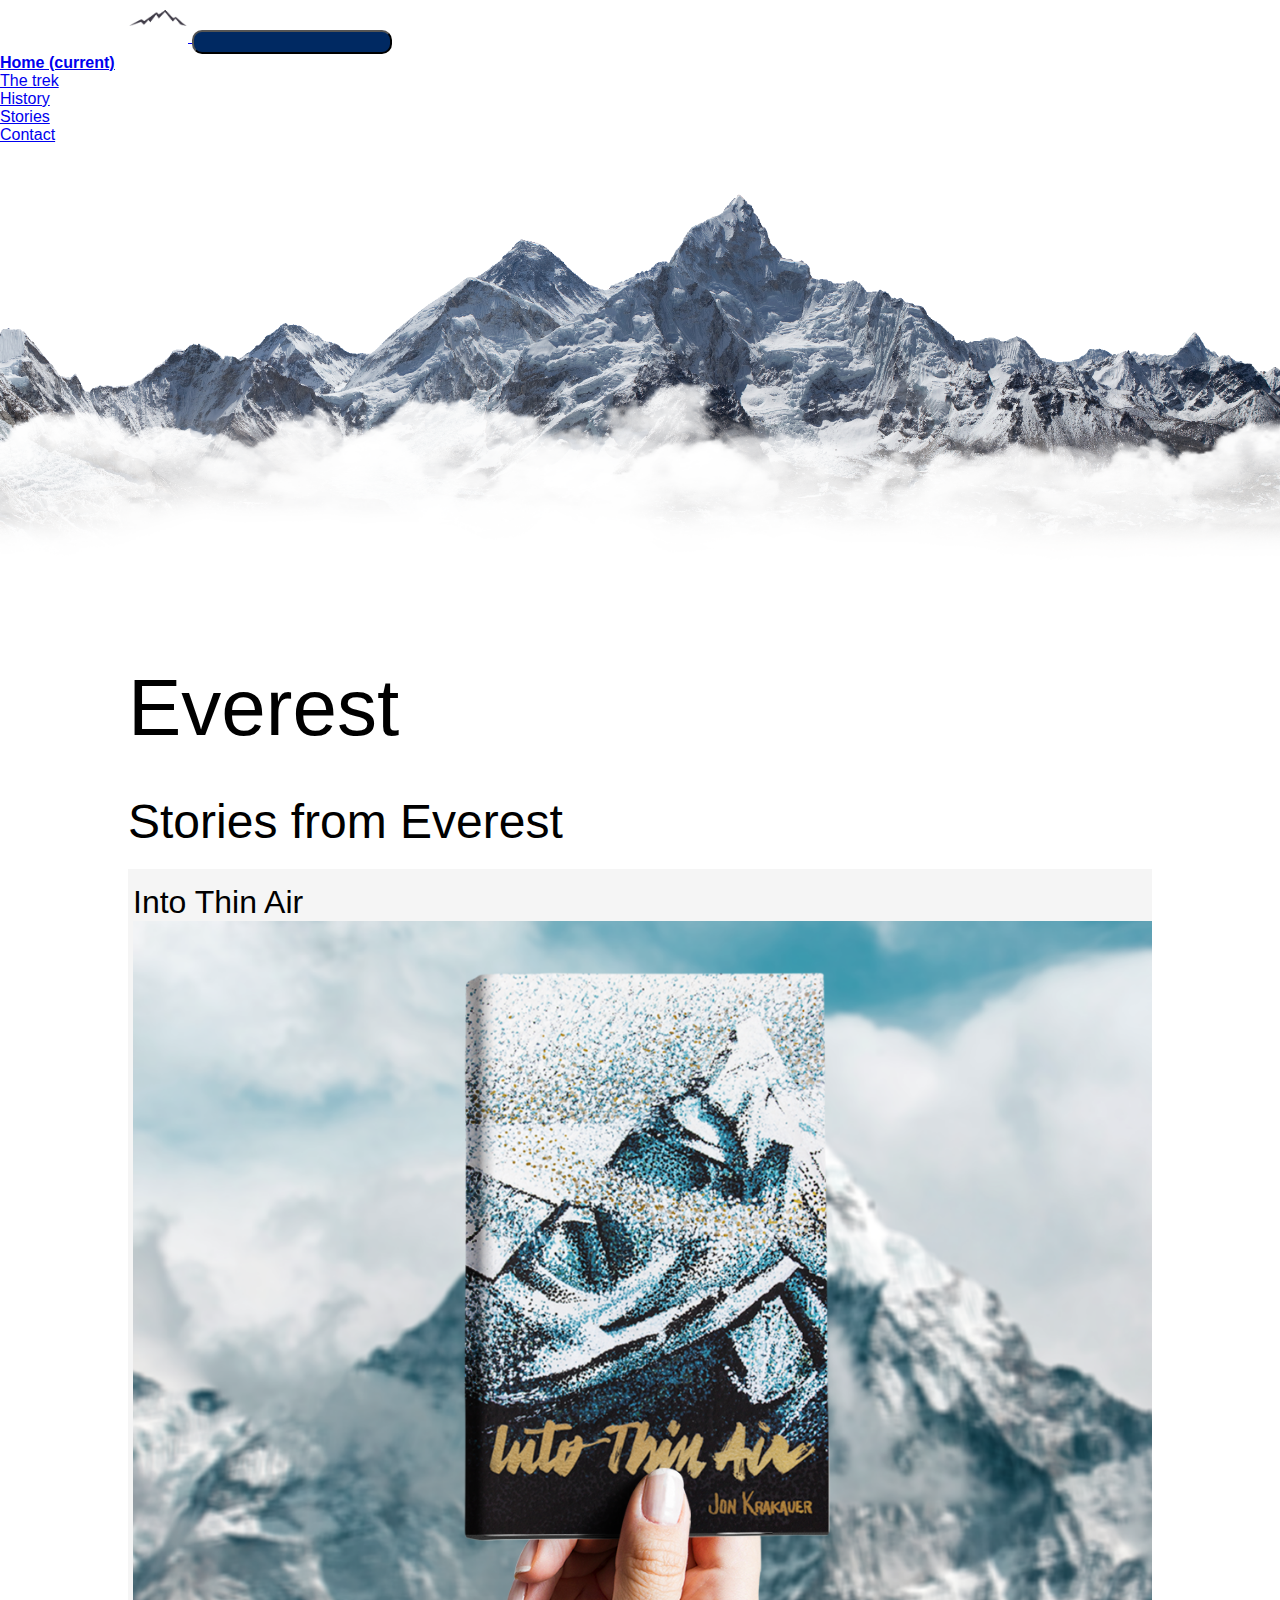
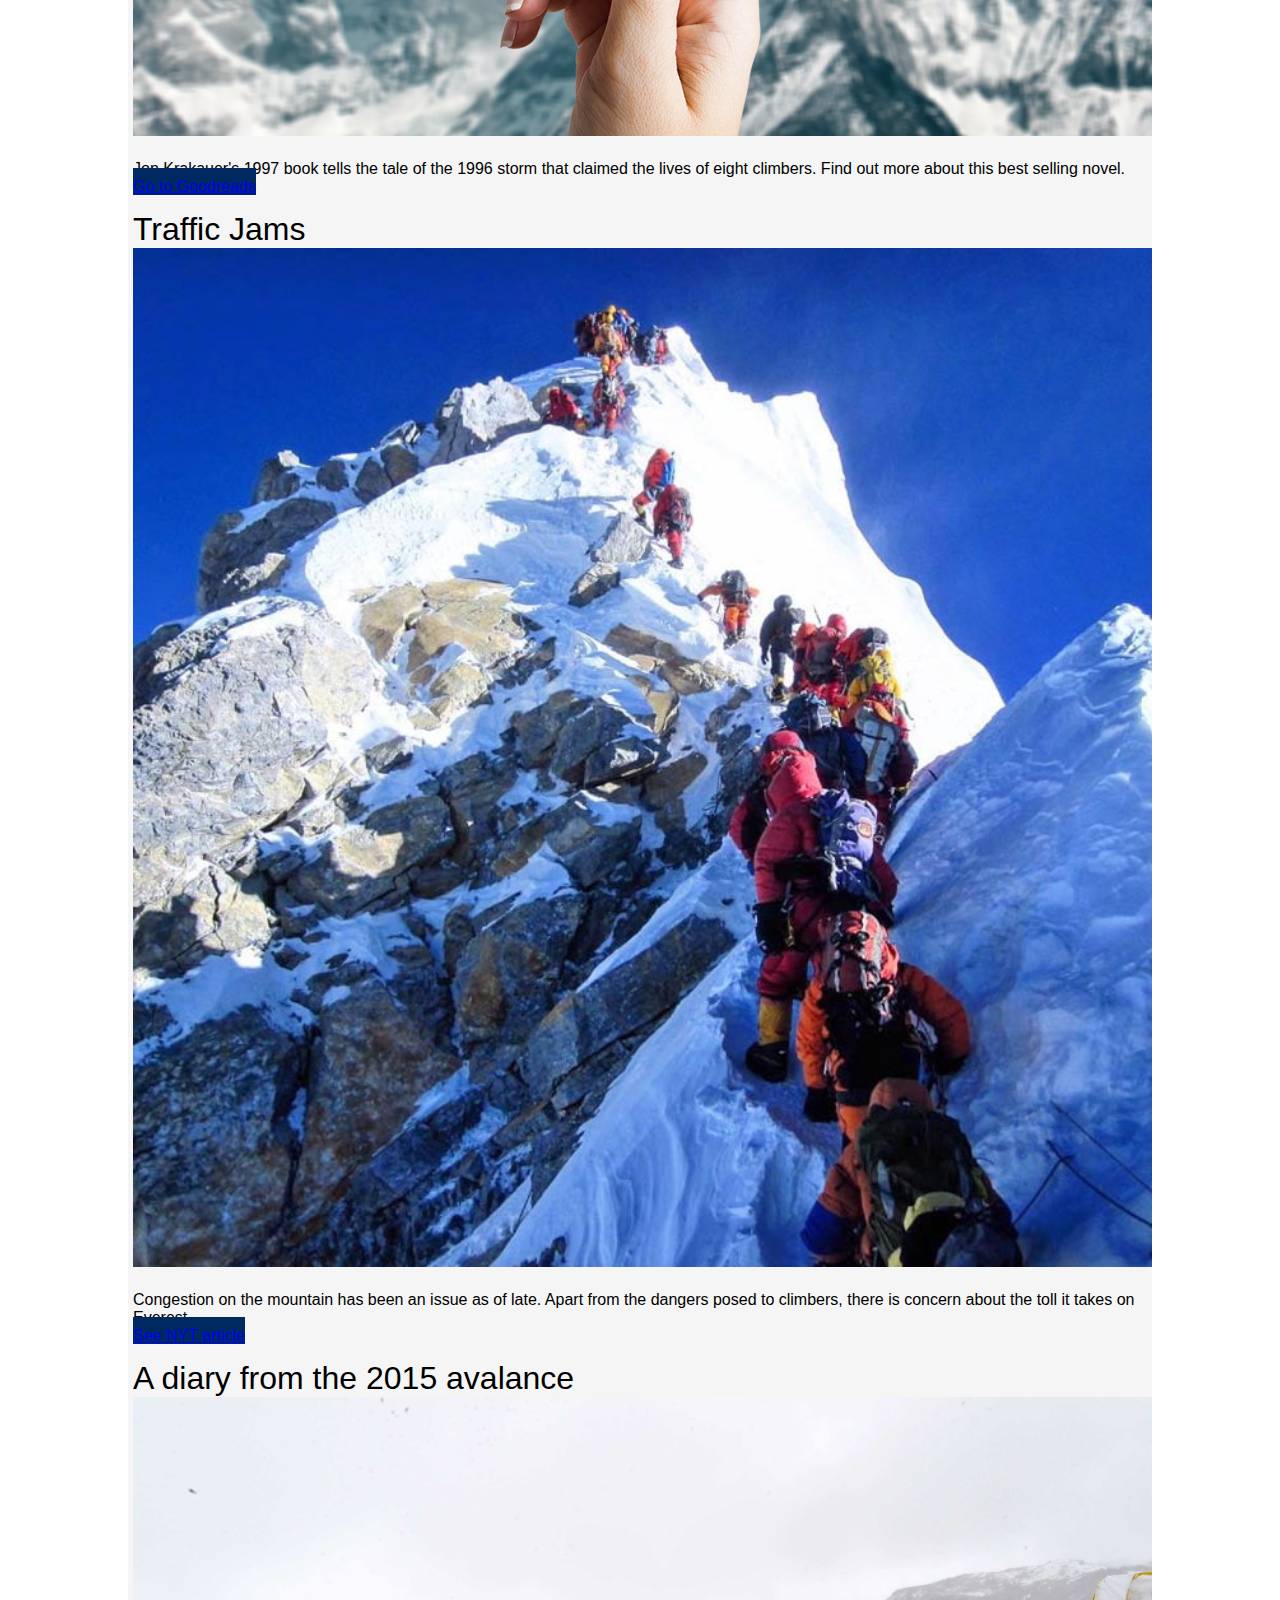
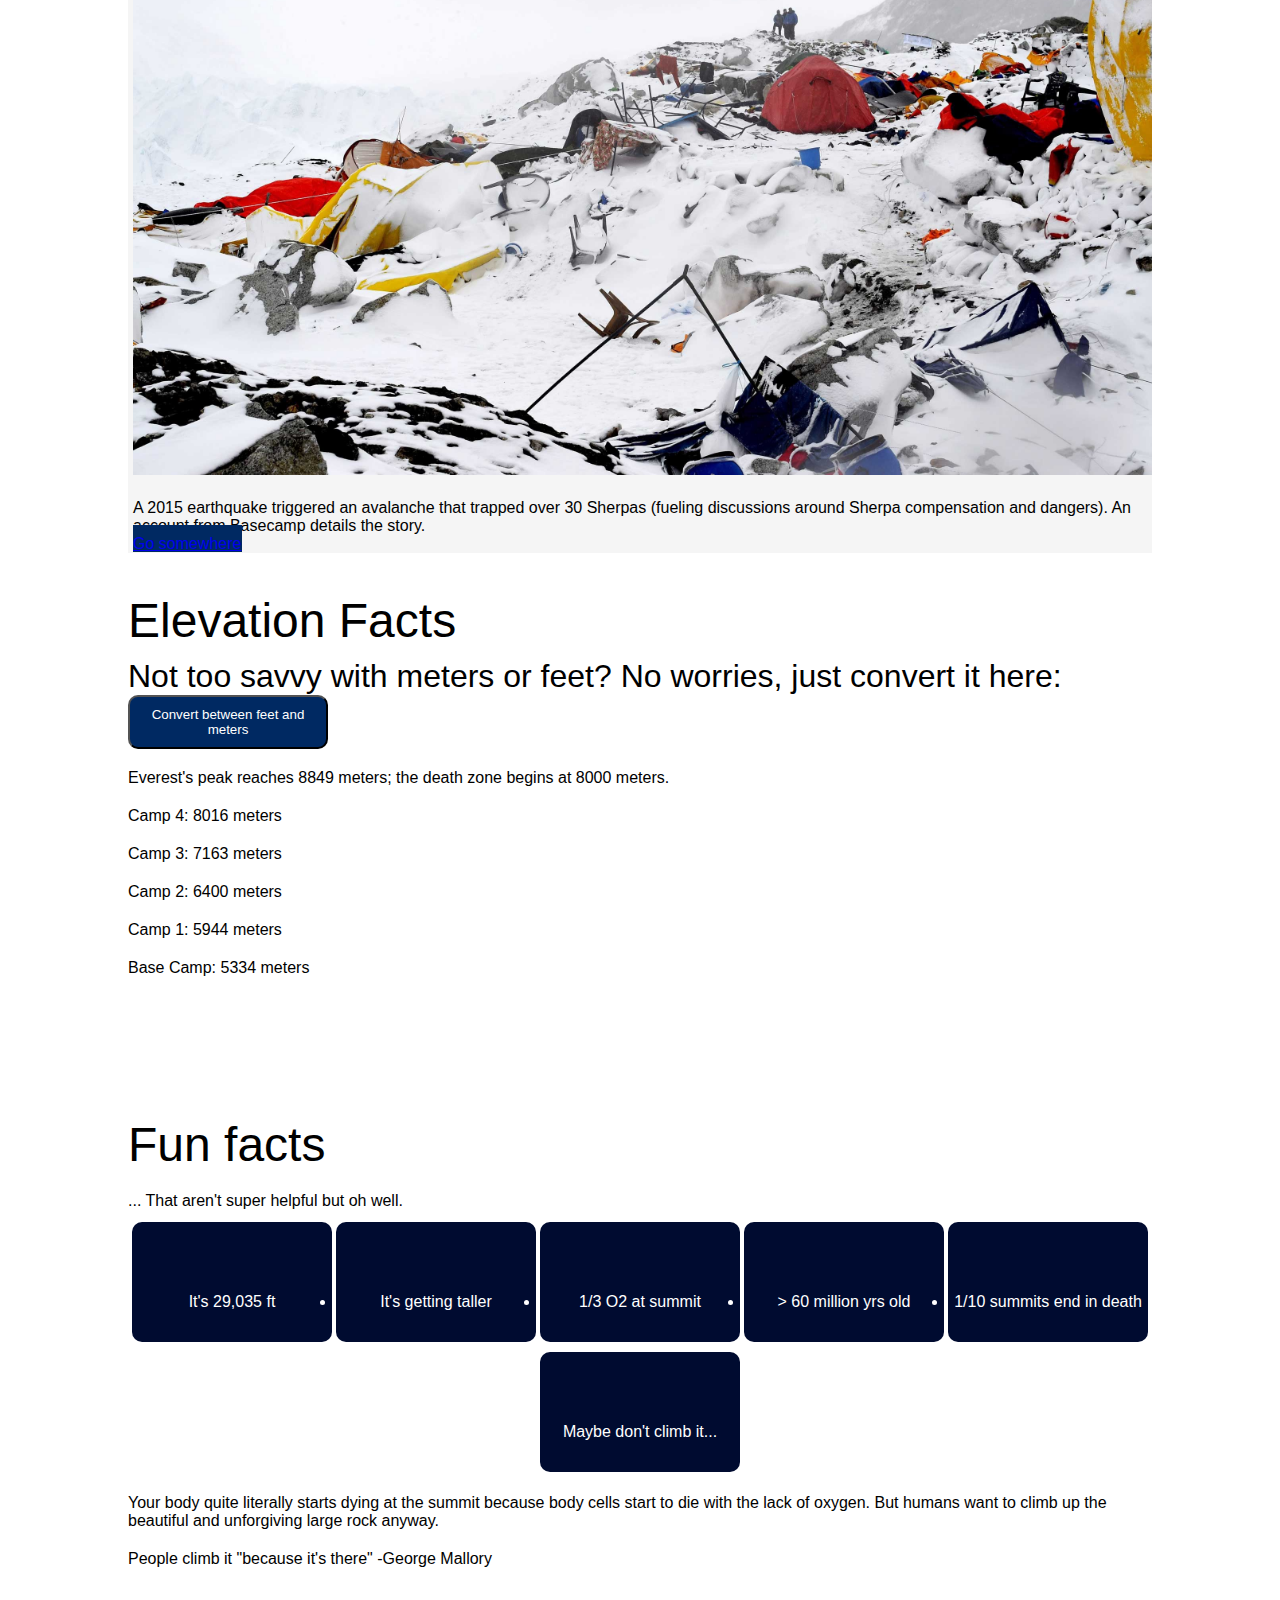
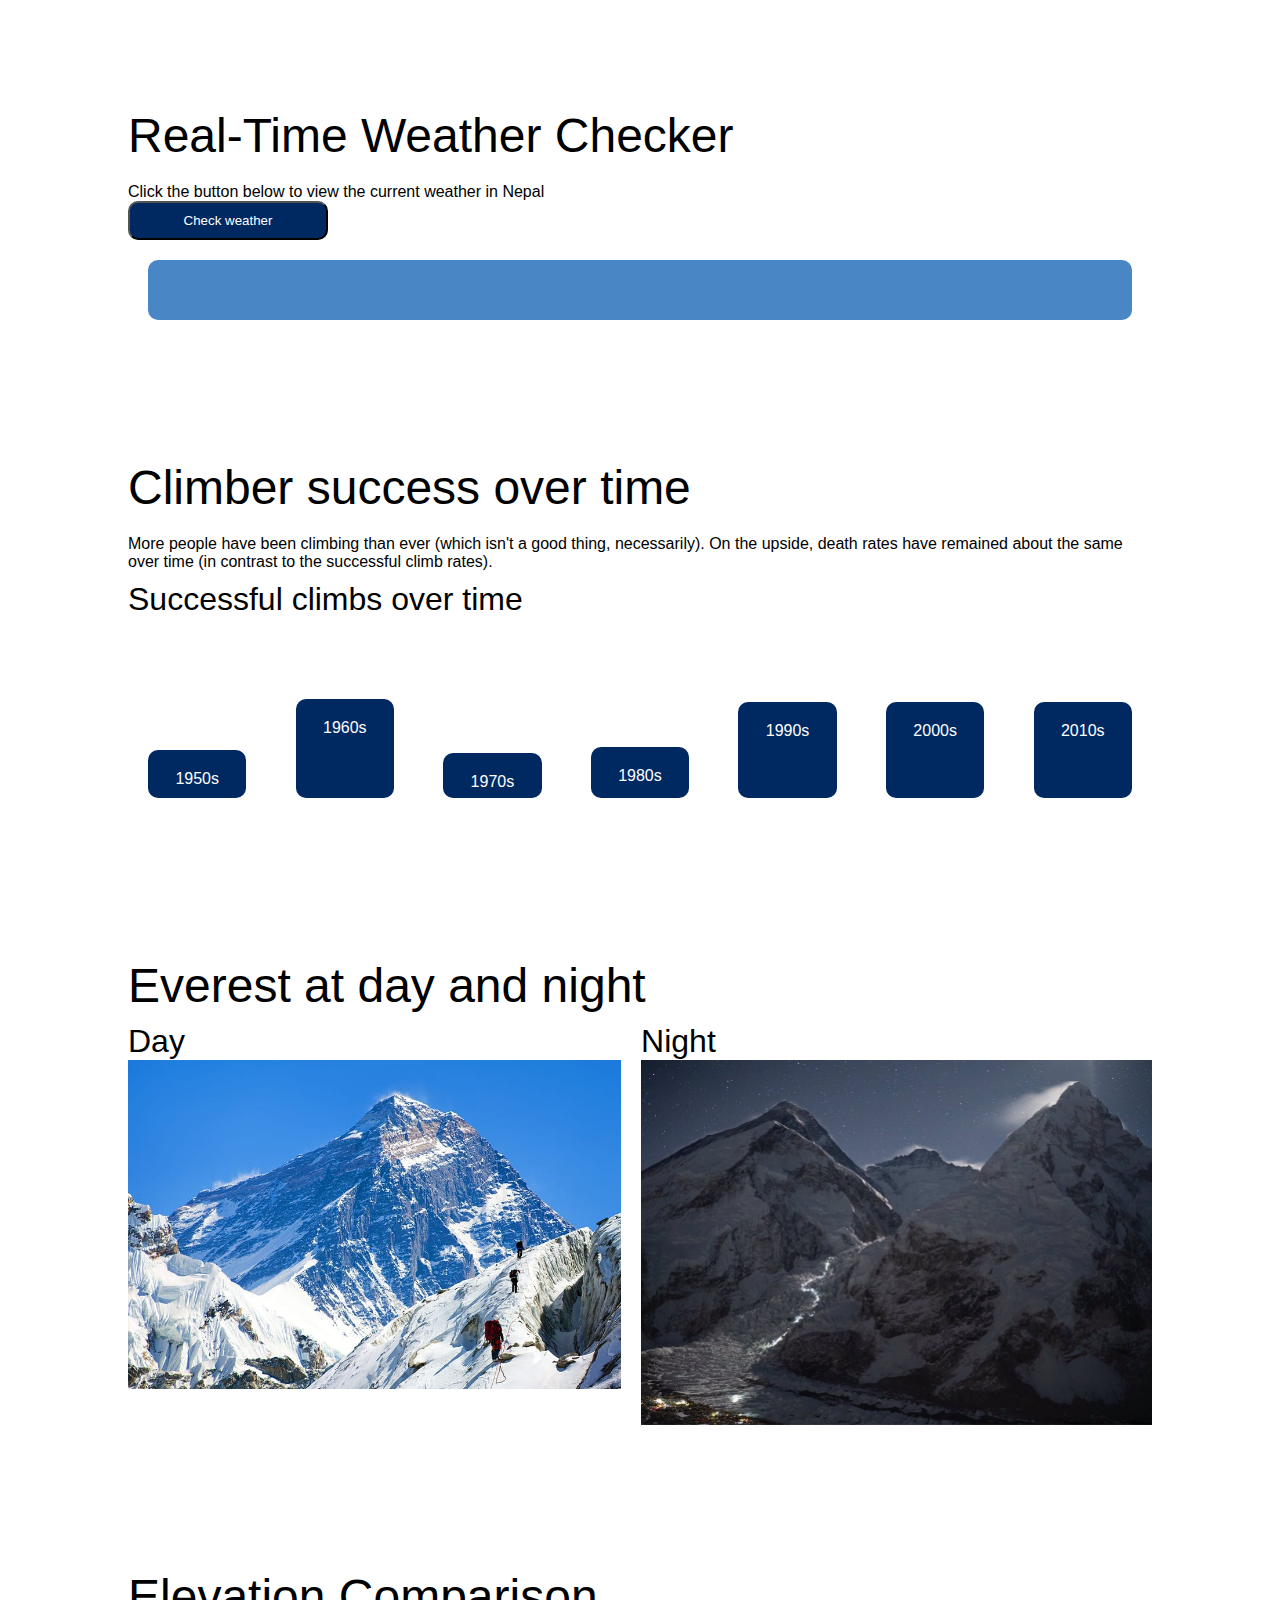
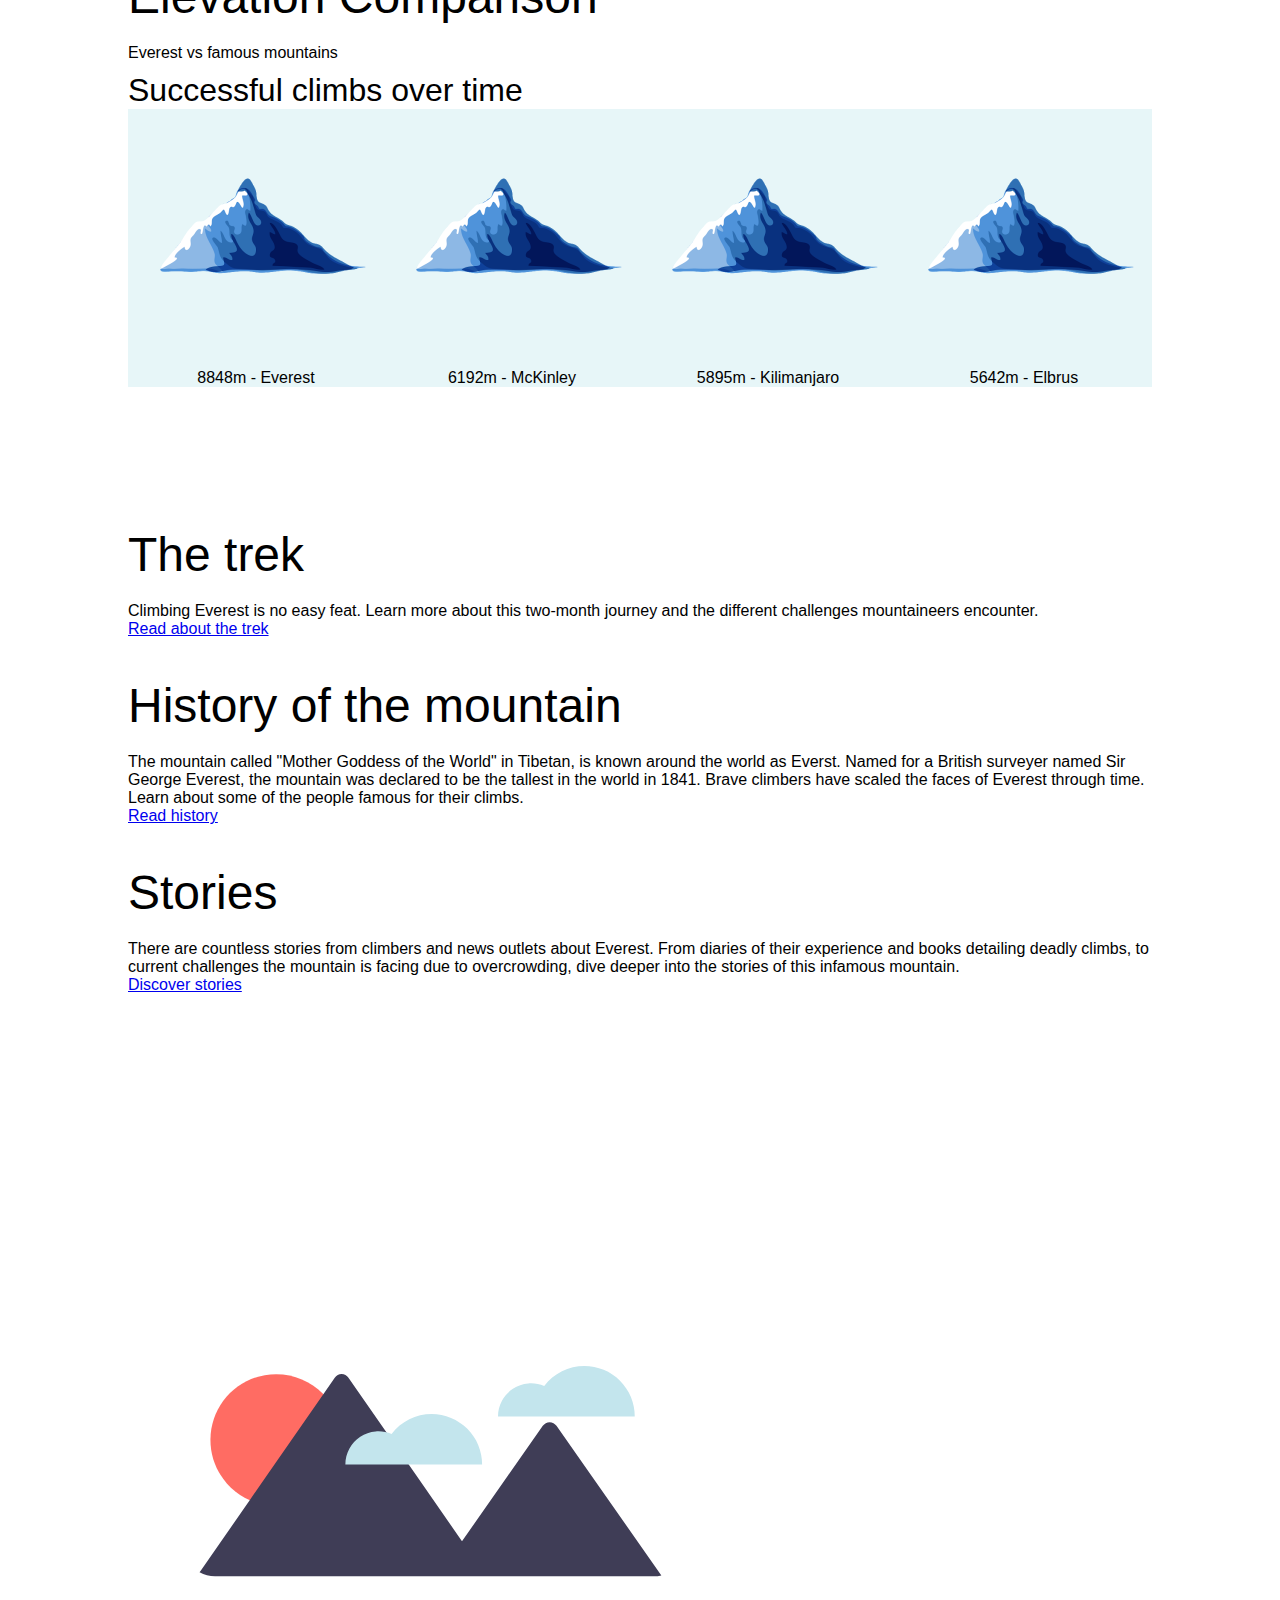
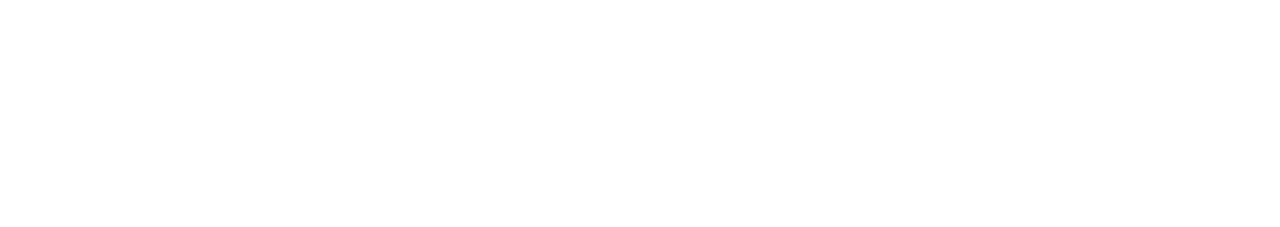
==== commit b5afc2c1: "f" ====
--- a/index.html
+++ b/index.html
@@ -198,9 +198,8 @@
       </div>
     </div>
     <div class="infoContainer">
-      <h2>Climber success over time</h2>
-      <p>More people have been climbing than ever (which isn't a good thing, necessarily). On the upside, death rates
-        have remained about the same over time (in contrast to the successful climb rates).</p>
+      <h2>Elevation Comparison</h2>
+      <p>Everest vs famous mountains</p>
       <h3>Successful climbs over time</h3>
       <div class="graph-container-mountains">
         <div class="everest">
@@ -239,12 +238,13 @@
       <a href="stories.html" class="btn btn-dark btn-lg active" role="button" aria-pressed="true">Discover stories</a>
     </div>
     <div class="mountain-animation">
-      <svg width="817" height="701" viewBox="0 0 817 701" fill="none" xmlns="http://www.w3.org/2000/svg">
-        <path d="M148.197 511.718C184.513 511.718 213.954 482.277 213.954 445.96C213.954 409.644 184.513 380.203 148.197 380.203C111.88 380.203 82.4394 409.644 82.4394 445.96C82.4394 482.277 111.88 511.718 148.197 511.718Z" fill="#FF6C63"/>
-        <path d="M533.36 581.477C530.948 582.045 528.478 582.331 526 582.327H87C81.5934 582.336 76.2732 580.97 71.54 578.357L72.7099 576.677L121.69 506.147L194.27 401.657L195.33 400.127L206.75 383.687C207.517 382.581 208.541 381.677 209.734 381.052C210.927 380.428 212.254 380.102 213.6 380.102C214.946 380.102 216.273 380.428 217.466 381.052C218.659 381.677 219.683 382.581 220.45 383.687L258.39 438.297V438.307L280.71 470.447L333.99 547.147L414.8 431.797C415.569 430.697 416.593 429.799 417.784 429.178C418.974 428.558 420.297 428.235 421.64 428.235C422.982 428.235 424.305 428.558 425.496 429.178C426.687 429.799 427.71 430.697 428.48 431.797L480.32 505.787L483.3 510.037L533.36 581.477Z" fill="#3F3D56"/>
-        <path d="M303.73 420.067C295.947 420.061 288.269 421.861 281.3 425.327C274.331 428.792 268.262 433.827 263.569 440.036C258.532 437.869 253.036 436.986 247.574 437.467C242.112 437.948 236.855 439.778 232.275 442.793C227.694 445.807 223.934 449.912 221.332 454.739C218.73 459.565 217.367 464.962 217.366 470.445H354.109C354.109 463.83 352.806 457.279 350.274 451.166C347.742 445.054 344.031 439.5 339.353 434.822C334.675 430.144 329.121 426.433 323.009 423.901C316.897 421.37 310.346 420.067 303.73 420.067V420.067Z" fill="#C3E5ED"/>
-        <path d="M456.364 372C448.581 371.994 440.903 373.795 433.934 377.26C426.966 380.725 420.896 385.761 416.204 391.97C411.167 389.802 405.671 388.919 400.208 389.4C394.746 389.882 389.489 391.712 384.909 394.726C380.329 397.741 376.569 401.846 373.966 406.672C371.364 411.499 370.001 416.896 370 422.379H506.743C506.743 415.763 505.44 409.212 502.908 403.1C500.376 396.987 496.665 391.434 491.987 386.756C487.309 382.078 481.755 378.367 475.643 375.835C469.531 373.303 462.98 372 456.364 372V372Z" fill="#C3E5ED"/>
-        </svg>        
+      <svg alt= "mountain image vector" width="817" height="701" viewBox="0 0 817 701" fill="none" xmlns="http://www.w3.org/2000/svg">
+        <path id="sun" d="M148.197 511.718C184.513 511.718 213.954 482.277 213.954 445.96C213.954 409.644 184.513 380.203 148.197 380.203C111.88 380.203 82.4394 409.644 82.4394 445.96C82.4394 482.277 111.88 511.718 148.197 511.718Z" fill="#FF6C63"/>
+        <path id="mountain-vector" d="M533.36 581.477C530.948 582.045 528.478 582.331 526 582.327H87C81.5934 582.336 76.2732 580.97 71.54 578.357L72.7099 576.677L121.69 506.147L194.27 401.657L195.33 400.127L206.75 383.687C207.517 382.581 208.541 381.677 209.734 381.052C210.927 380.428 212.254 380.102 213.6 380.102C214.946 380.102 216.273 380.428 217.466 381.052C218.659 381.677 219.683 382.581 220.45 383.687L258.39 438.297V438.307L280.71 470.447L333.99 547.147L414.8 431.797C415.569 430.697 416.593 429.799 417.784 429.178C418.974 428.558 420.297 428.235 421.64 428.235C422.982 428.235 424.305 428.558 425.496 429.178C426.687 429.799 427.71 430.697 428.48 431.797L480.32 505.787L483.3 510.037L533.36 581.477Z" fill="#3F3D56"/>
+        <path id="cloud-one" d="M303.73 420.067C295.947 420.061 288.269 421.861 281.3 425.327C274.331 428.792 268.262 433.827 263.569 440.036C258.532 437.869 253.036 436.986 247.574 437.467C242.112 437.948 236.855 439.778 232.275 442.793C227.694 445.807 223.934 449.912 221.332 454.739C218.73 459.565 217.367 464.962 217.366 470.445H354.109C354.109 463.83 352.806 457.279 350.274 451.166C347.742 445.054 344.031 439.5 339.353 434.822C334.675 430.144 329.121 426.433 323.009 423.901C316.897 421.37 310.346 420.067 303.73 420.067V420.067Z" fill="#C3E5ED"/>
+        <path id="cloud-two" d="M456.364 372C448.581 371.994 440.903 373.795 433.934 377.26C426.966 380.725 420.896 385.761 416.204 391.97C411.167 389.802 405.671 388.919 400.208 389.4C394.746 389.882 389.489 391.712 384.909 394.726C380.329 397.741 376.569 401.846 373.966 406.672C371.364 411.499 370.001 416.896 370 422.379H506.743C506.743 415.763 505.44 409.212 502.908 403.1C500.376 396.987 496.665 391.434 491.987 386.756C487.309 382.078 481.755 378.367 475.643 375.835C469.531 373.303 462.98 372 456.364 372V372Z" fill="#C3E5ED"/>
+        </svg>
+            
     </div>
   </main>
   <footer class="navbar static-bottom navbar-dark bg-dark">
--- a/css/style.css
+++ b/css/style.css
@@ -544,6 +544,45 @@
         perspective: 1000px;
       }
       
+      #cloud-one {
+          animation: moveAround 3s infinite;
+      }
+
+      @keyframes moveAround {
+          from {}
+      }
+
+    #sun {
+        animation: changeColor 10s infinite;
+  
+    }
+
+    #cloud-one {
+        animation: float 8s infinite ease-in-out;
+    }
+
+    #cloud-two {
+        animation: float2 10s infinite ease-in-out;
+    }
+
+    @keyframes changeColor {
+        0% {fill: darkred;}
+        50% {fill: orangered;}
+        100% {fill: darkred}
+    }
+
+    @keyframes float {
+        0% {transform: translateX(-40px);}
+        50% {transform: translateX(50px);}
+        100% {transform: translateX(-40px);}
+    }
+
+    @keyframes float2 {
+        0% {transform: translateX(-20px);}
+        50% {transform: translateX(50px);}
+        100% {transform: translateX(-20px);}
+    }
+
       .flip-card-inner {
         position: relative;
         width: 100%;
@@ -628,5 +667,19 @@
     #animation {
         animation: none;
     }
+
+
+    #sun {
+        animation: none;
+  
+    }
+
+    #cloud-one {
+        animation: none;
+    }
+
+    #cloud-two {
+        animation: none;
+    }
     }
 }